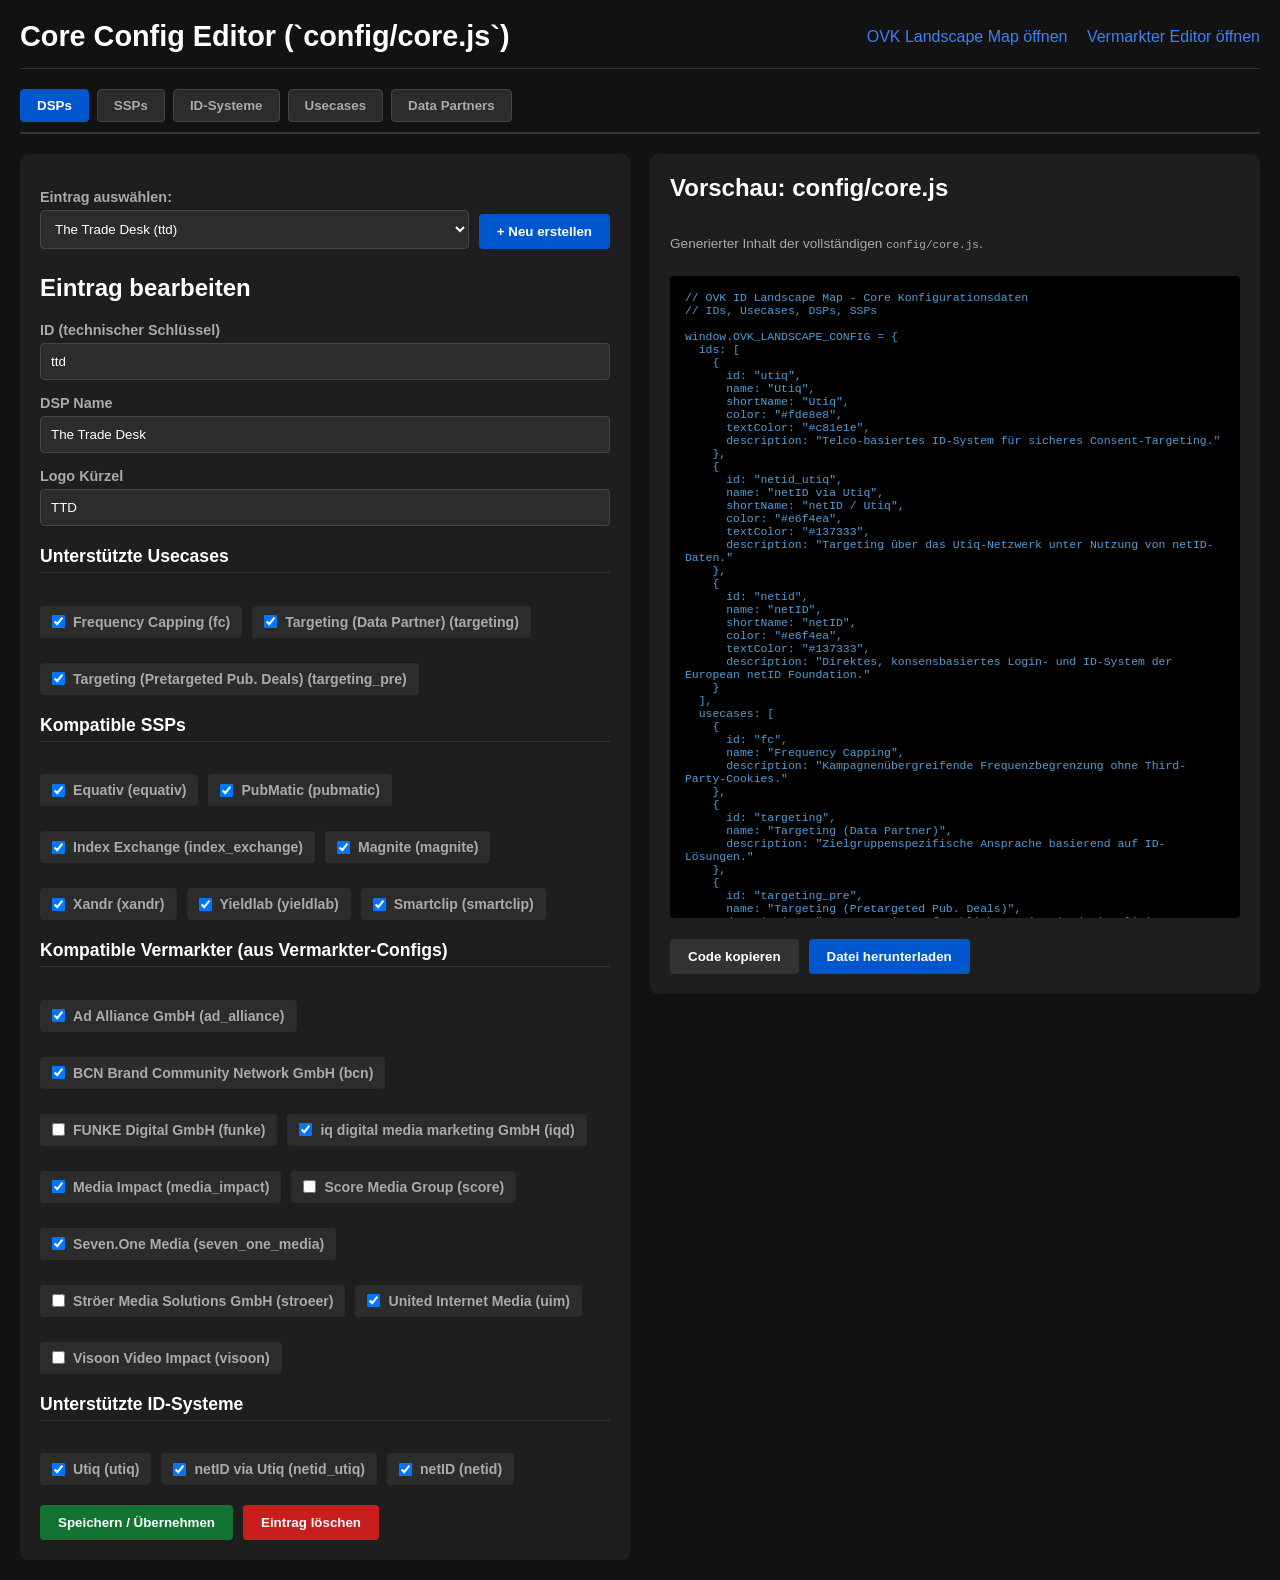
==== core_editor.html @ bb4e4691 "v2.0" ====
<!DOCTYPE html>
<html lang="de">
<head>
  <meta charset="UTF-8">
  <meta name="viewport" content="width=device-width, initial-scale=1.0">
  <title>Core Config Editor - OVK ID Landscape</title>
  <style>
    body {
      font-family: -apple-system, BlinkMacSystemFont, "Segoe UI", Roboto, sans-serif;
      margin: 0;
      padding: 20px;
      background: #121212;
      color: #e0e0e0;
    }
    .header {
      display: flex;
      justify-content: space-between;
      align-items: center;
      margin-bottom: 20px;
      border-bottom: 1px solid #333;
      padding-bottom: 15px;
    }
    h1 { color: #fff; margin: 0; font-size: 1.8rem; }
    .nav-links a {
      color: #3b82f6;
      text-decoration: none;
      margin-left: 15px;
      font-weight: 500;
    }
    .nav-links a:hover { text-decoration: underline; }
    
    .container {
      max-width: 1400px;
      margin: 0 auto;
      display: flex;
      gap: 20px;
    }
    .form-section, .code-section {
      flex: 1;
      background: #1e1e1e;
      padding: 20px;
      border-radius: 8px;
    }
    .code-section {
      position: sticky;
      top: 20px;
      height: calc(100vh - 100px);
      overflow-y: auto;
      display: flex;
      flex-direction: column;
    }
    h2, h3 { color: #fff; margin-top: 0; }
    h3 { margin-top: 20px; border-bottom: 1px solid #333; padding-bottom: 5px; font-size: 1.1rem; }
    
    .tabs {
      display: flex;
      gap: 8px;
      margin-bottom: 20px;
      border-bottom: 2px solid #333;
      padding-bottom: 10px;
    }
    .tab-btn {
      background: #2c2c2c;
      color: #aaa;
      border: 1px solid #444;
      padding: 8px 16px;
      border-radius: 4px;
      cursor: pointer;
      font-weight: 600;
    }
    .tab-btn.active {
      background: #0056cc;
      color: #fff;
      border-color: #0056cc;
    }
    
    label { display: block; margin-top: 15px; font-weight: bold; font-size: 0.9em; color: #aaa; }
    select, input[type="text"], input[type="color"], textarea {
      width: 100%;
      padding: 10px;
      margin-top: 5px;
      background: #2c2c2c;
      border: 1px solid #444;
      color: #fff;
      border-radius: 4px;
      box-sizing: border-box;
    }
    .color-picker-row {
      display: flex;
      gap: 10px;
      align-items: center;
      margin-top: 5px;
    }
    .color-picker-row input[type="color"] {
      width: 50px;
      height: 40px;
      padding: 2px;
      cursor: pointer;
    }
    .color-picker-row input[type="text"] {
      flex: 1;
    }
    
    .checkbox-group {
      display: flex;
      flex-wrap: wrap;
      gap: 10px;
      margin-top: 10px;
    }
    .checkbox-item {
      display: flex;
      align-items: center;
      gap: 8px;
      background: #2c2c2c;
      padding: 8px 12px;
      border-radius: 4px;
      cursor: pointer;
      font-size: 0.88em;
    }
    .checkbox-item:hover { background: #383838; }
    .checkbox-item input { margin: 0; cursor: pointer; }
    
    .btn-group {
      display: flex;
      gap: 10px;
      margin-top: 20px;
    }
    button {
      background: #137333;
      color: white;
      border: none;
      padding: 10px 18px;
      border-radius: 4px;
      cursor: pointer;
      font-weight: bold;
    }
    button:hover { background: #0f5c28; }
    .remove-btn { background: #c81e1e; }
    .remove-btn:hover { background: #a01818; }
    .add-btn { background: #0056cc; }
    .add-btn:hover { background: #004199; }
    .copy-btn { margin-top: 10px; background: #333; }
    .copy-btn:hover { background: #444; }
    
    pre {
      background: #000;
      padding: 15px;
      border-radius: 4px;
      overflow-x: auto;
      color: #569cd6;
      white-space: pre-wrap;
      font-size: 0.88em;
      flex: 1;
    }
    .badge-info {
      font-size: 0.8em;
      color: #888;
      margin-top: 4px;
    }
  </style>
</head>
<body>

<div class="header">
  <h1>Core Config Editor (`config/core.js`)</h1>
  <div class="nav-links">
    <a href="index.html" target="_blank">OVK Landscape Map öffnen</a>
    <a href="vermarkter_editor.html" target="_blank">Vermarkter Editor öffnen</a>
  </div>
</div>

<div class="tabs">
  <button class="tab-btn active" onclick="switchTab('dsps')">DSPs</button>
  <button class="tab-btn" onclick="switchTab('ssps')">SSPs</button>
  <button class="tab-btn" onclick="switchTab('ids')">ID-Systeme</button>
  <button class="tab-btn" onclick="switchTab('usecases')">Usecases</button>
  <button class="tab-btn" onclick="switchTab('dataPartners')">Data Partners</button>
</div>

<div class="container">
  <!-- Left Form Section -->
  <div class="form-section">
    <div style="display: flex; gap: 10px; align-items: flex-end;">
      <div style="flex: 1;">
        <label id="itemSelectLabel" for="itemSelect">Eintrag auswählen:</label>
        <select id="itemSelect" onchange="loadSelectedItem()"></select>
      </div>
      <button class="add-btn" onclick="createNewItem()">+ Neu erstellen</button>
    </div>

    <div id="editorForm" style="display:none; margin-top: 25px;">
      <h2 id="editorFormTitle">Eintrag bearbeiten</h2>
      
      <div id="dynamicFormFields"></div>

      <div class="btn-group">
        <button type="button" onclick="saveCurrentItem()">Speichern / Übernehmen</button>
        <button type="button" class="remove-btn" onclick="deleteCurrentItem()">Eintrag löschen</button>
      </div>
    </div>
  </div>

  <!-- Right Code Preview Section -->
  <div class="code-section">
    <h2 id="previewTitle">Vorschau: `config/core.js`</h2>
    <p id="previewSubtitle" style="font-size: 0.85em; color: #aaa;">Generierter Inhalt der vollständigen <code>config/core.js</code>.</p>
    
    <pre id="codePreview">// Wähle einen Eintrag aus oder ändere Daten</pre>
    <div style="display: flex; gap: 10px;">
      <button class="copy-btn" onclick="copyCode()">Code kopieren</button>
      <button class="copy-btn" style="background: #0056cc;" onclick="downloadCode()">Datei herunterladen</button>
    </div>
  </div>
</div>

<!-- Load all core and Vermarkter config files with dynamic cache-busting -->
<script>
    (async function() {
        let files = ['config/core.js', 'config/data_partners.js'];
        try {
            const dirRes = await fetch('config/vermarkter/');
            if (dirRes.ok) {
                const dirHtml = await dirRes.text();
                const matches = dirHtml.match(/href="([^"]+\.js)"/g);
                if (matches) {
                    const vermarkterFiles = matches.map(m => 'config/vermarkter/' + m.match(/"([^"]+)"/)[1]);
                    files = files.concat(vermarkterFiles);
                }
            } else {
                throw new Error("HTTP Status " + dirRes.status);
            }
        } catch(e) {
            console.warn("Verzeichnis /config/vermarkter/ konnte nicht ausgelesen werden. Verwende Fallback-Liste.", e);
            files = files.concat([
                'config/vermarkter/ad_alliance.js',
                'config/vermarkter/bcn.js',
                'config/vermarkter/funke.js',
                'config/vermarkter/iqd.js',
                'config/vermarkter/media_impact.js',
                'config/vermarkter/score.js',
                'config/vermarkter/seven_one_media.js',
                'config/vermarkter/stroeer.js',
                'config/vermarkter/uim.js',
                'config/vermarkter/visoon.js'
            ]);
        }
        
        for (const f of files) {
            try {
                const res = await fetch(f + '?t=' + Date.now());
                const code = await res.text();
                (new Function(code))();
            } catch(e) {
                console.error("Fehler beim Laden von " + f, e);
            }
        }
        
        if (typeof init === 'function') {
            init();
        }
    })();
</script>

<script>
  let activeTab = 'dsps';
  let coreConfig = null;
  let availableVermarkter = [];
  let currentItemId = null;

  function init() {
    CONFIG = window.OVK_LANDSCAPE_CONFIG;
    if (!window.OVK_LANDSCAPE_CONFIG) {
      alert("Fehler: OVK_LANDSCAPE_CONFIG konnte nicht geladen werden.");
      return;
    }
    // Deep clone core config to allow interactive editing
    coreConfig = JSON.parse(JSON.stringify(window.OVK_LANDSCAPE_CONFIG));
    
    // Deduplicate dataPartners if any duplicates exist
    if (Array.isArray(coreConfig.dataPartners)) {
      const seenDp = new Set();
      coreConfig.dataPartners = coreConfig.dataPartners.filter(dp => {
        if (!dp.id || seenDp.has(dp.id)) return false;
        seenDp.add(dp.id);
        return true;
      });
    } else {
      coreConfig.dataPartners = [];
    }

    // Extract available Vermarkter dynamically from loaded Vermarkter configs
    if (Array.isArray(window.OVK_LANDSCAPE_CONFIG.vermarkter)) {
      availableVermarkter = window.OVK_LANDSCAPE_CONFIG.vermarkter.map(v => ({
        id: v.id,
        name: v.name || v.id
      }));
    }

    switchTab('dsps');
  }

  function switchTab(tabName) {
    activeTab = tabName;
    document.querySelectorAll('.tab-btn').forEach(btn => btn.classList.remove('active'));
    const activeBtn = document.querySelector(`.tab-btn[onclick="switchTab('${tabName}')"]`);
    if (activeBtn) activeBtn.classList.add('active');

    populateSelect();
  }

  function populateSelect() {
    const select = document.getElementById('itemSelect');
    select.innerHTML = '';
    
    const items = coreConfig[activeTab] || [];
    
    if (items.length === 0) {
      const opt = document.createElement('option');
      opt.value = '';
      opt.textContent = '-- Keine Einträge vorhanden --';
      select.appendChild(opt);
      document.getElementById('editorForm').style.display = 'none';
    } else {
      items.forEach(item => {
        const opt = document.createElement('option');
        opt.value = item.id;
        opt.textContent = `${item.name || item.id} (${item.id})`;
        select.appendChild(opt);
      });
      select.value = items[0].id;
      loadSelectedItem();
    }
    generateCode();
  }

  function loadSelectedItem() {
    const select = document.getElementById('itemSelect');
    currentItemId = select.value;
    if (!currentItemId) {
      document.getElementById('editorForm').style.display = 'none';
      return;
    }

    const item = (coreConfig[activeTab] || []).find(i => i.id === currentItemId);
    if (!item) return;

    renderFormFields(item);
    document.getElementById('editorForm').style.display = 'block';
  }

  function renderFormFields(item) {
    const container = document.getElementById('dynamicFormFields');
    container.innerHTML = '';

    if (activeTab === 'dsps') {
      container.appendChild(createInputField('id', 'ID (technischer Schlüssel)', item.id, true));
      container.appendChild(createInputField('name', 'DSP Name', item.name));
      container.appendChild(createInputField('logo', 'Logo Kürzel', item.logo));

      container.appendChild(createCheckboxGroup('supportedUsecases', 'Unterstützte Usecases', coreConfig.usecases, item.supportedUsecases || []));
      container.appendChild(createCheckboxGroup('supportedSSPs', 'Kompatible SSPs', coreConfig.ssps, item.supportedSSPs || []));
      
      // Dynamic Vermarkter Options loaded from vermarkter configs
      container.appendChild(createCheckboxGroup('supportedVermarkter', 'Kompatible Vermarkter (aus Vermarkter-Configs)', availableVermarkter, item.supportedVermarkter || []));
      
      container.appendChild(createCheckboxGroup('supportedIds', 'Unterstützte ID-Systeme', coreConfig.ids, item.supportedIds || []));

    } else if (activeTab === 'ssps') {
      container.appendChild(createInputField('id', 'ID (technischer Schlüssel)', item.id, true));
      container.appendChild(createInputField('name', 'SSP Name', item.name));
      
      const catOptions = [
        { id: 'standard', name: 'Standard SSP (ID wird nur durchgereicht)' },
        { id: 'curation', name: 'Curation SSP (FC & Targeting möglich)' }
      ];
      container.appendChild(createSelectField('category', 'Kategorie', catOptions, item.category || 'standard'));

      container.appendChild(createCheckboxGroup('supportedUsecases', 'Unterstützte Usecases', coreConfig.usecases, item.supportedUsecases || []));
      
      // Dynamic Vermarkter Options loaded from vermarkter configs
      container.appendChild(createCheckboxGroup('supportedVermarkter', 'Angebundene Vermarkter (aus Vermarkter-Configs)', availableVermarkter, item.supportedVermarkter || []));
      
      container.appendChild(createCheckboxGroup('supportedIds', 'Unterstützte ID-Systeme', coreConfig.ids, item.supportedIds || []));

    } else if (activeTab === 'ids') {
      container.appendChild(createInputField('id', 'ID (technischer Schlüssel)', item.id, true));
      container.appendChild(createInputField('name', 'Vollständiger Name', item.name));
      container.appendChild(createInputField('shortName', 'Kurzname (Badge-Text)', item.shortName));
      
      // Color pickers with hex text input
      container.appendChild(createColorPickerField('color', 'Hintergrundfarbe (Color)', item.color || '#e0f2fe'));
      container.appendChild(createColorPickerField('textColor', 'Textfarbe (Text Color)', item.textColor || '#0056cc'));
      
      container.appendChild(createTextareaField('description', 'Beschreibung', item.description || ''));

    } else if (activeTab === 'usecases') {
      container.appendChild(createInputField('id', 'ID (technischer Schlüssel)', item.id, true));
      container.appendChild(createInputField('name', 'Usecase Name', item.name));
      container.appendChild(createTextareaField('description', 'Beschreibung', item.description || ''));

    } else if (activeTab === 'dataPartners') {
      container.appendChild(createInputField('id', 'ID (technischer Schlüssel)', item.id, true));
      container.appendChild(createInputField('name', 'Data Partner Name', item.name));
      container.appendChild(createTextareaField('description', 'Beschreibung', item.description || ''));

      container.appendChild(createCheckboxGroup('supportedIds', 'Unterstützte ID-Systeme', coreConfig.ids, item.supportedIds || []));
      container.appendChild(createCheckboxGroup('supportedDSPs', 'Unterstützte DSPs', coreConfig.dsps, item.supportedDSPs || []));
      container.appendChild(createCheckboxGroup('supportedSSPs', 'Unterstützte Curation SSPs', coreConfig.ssps.filter(s => s.category === 'curation'), item.supportedSSPs || []));
    }
  }

  // --- Helper DOM Creators ---

  function createInputField(fieldKey, labelText, value = '', disabled = false) {
    const div = document.createElement('div');
    const lbl = document.createElement('label');
    lbl.textContent = labelText;
    const input = document.createElement('input');
    input.type = 'text';
    input.dataset.field = fieldKey;
    input.value = value;
    input.disabled = disabled;
    input.oninput = () => { saveCurrentItemToMemory(); generateCode(); };
    div.appendChild(lbl);
    div.appendChild(input);
    return div;
  }

  function createSelectField(fieldKey, labelText, options = [], selectedVal = '') {
    const div = document.createElement('div');
    const lbl = document.createElement('label');
    lbl.textContent = labelText;
    const select = document.createElement('select');
    select.dataset.field = fieldKey;
    options.forEach(optItem => {
      const opt = document.createElement('option');
      opt.value = optItem.id;
      opt.textContent = optItem.name;
      if (optItem.id === selectedVal) opt.selected = true;
      select.appendChild(opt);
    });
    select.onchange = () => { saveCurrentItemToMemory(); generateCode(); };
    div.appendChild(lbl);
    div.appendChild(select);
    return div;
  }

  function createTextareaField(fieldKey, labelText, value = '') {
    const div = document.createElement('div');
    const lbl = document.createElement('label');
    lbl.textContent = labelText;
    const txt = document.createElement('textarea');
    txt.rows = 3;
    txt.dataset.field = fieldKey;
    txt.value = value;
    txt.oninput = () => { saveCurrentItemToMemory(); generateCode(); };
    div.appendChild(lbl);
    div.appendChild(txt);
    return div;
  }

  function createColorPickerField(fieldKey, labelText, hexValue = '#ffffff') {
    const div = document.createElement('div');
    const lbl = document.createElement('label');
    lbl.textContent = labelText;
    
    const row = document.createElement('div');
    row.className = 'color-picker-row';
    
    const colorInput = document.createElement('input');
    colorInput.type = 'color';
    colorInput.value = hexValue;
    
    const textInput = document.createElement('input');
    textInput.type = 'text';
    textInput.dataset.field = fieldKey;
    textInput.value = hexValue;
    
    colorInput.oninput = () => {
      textInput.value = colorInput.value;
      saveCurrentItemToMemory();
      generateCode();
    };
    textInput.oninput = () => {
      colorInput.value = textInput.value;
      saveCurrentItemToMemory();
      generateCode();
    };

    row.appendChild(colorInput);
    row.appendChild(textInput);
    div.appendChild(lbl);
    div.appendChild(row);
    return div;
  }

  function createCheckboxGroup(fieldKey, labelText, options = [], checkedList = []) {
    const div = document.createElement('div');
    const h3 = document.createElement('h3');
    h3.textContent = labelText;
    div.appendChild(h3);

    const group = document.createElement('div');
    group.className = 'checkbox-group';
    group.dataset.fieldGroup = fieldKey;

    options.forEach(opt => {
      const lbl = document.createElement('label');
      lbl.className = 'checkbox-item';
      const cb = document.createElement('input');
      cb.type = 'checkbox';
      cb.value = opt.id;
      cb.checked = checkedList.includes(opt.id);
      cb.onchange = () => { saveCurrentItemToMemory(); generateCode(); };
      lbl.appendChild(cb);
      lbl.appendChild(document.createTextNode(`${opt.name || opt.id} (${opt.id})`));
      group.appendChild(lbl);
    });

    div.appendChild(group);
    return div;
  }

  function saveCurrentItemToMemory() {
    if (!currentItemId) return;
    const item = (coreConfig[activeTab] || []).find(i => i.id === currentItemId);
    if (!item) return;

    // Single input & select & textarea fields
    document.querySelectorAll('#dynamicFormFields input[data-field], #dynamicFormFields select[data-field], #dynamicFormFields textarea[data-field]').forEach(el => {
      const field = el.dataset.field;
      item[field] = el.value;
    });

    // Checkbox groups
    document.querySelectorAll('#dynamicFormFields [data-field-group]').forEach(groupEl => {
      const field = groupEl.dataset.fieldGroup;
      const selectedValues = [];
      groupEl.querySelectorAll('input[type="checkbox"]:checked').forEach(cb => {
        selectedValues.push(cb.value);
      });
      item[field] = selectedValues;
    });
  }

  function createNewItem() {
    const newId = prompt("Bitte eindeutige ID (technischer Schlüssel, z. B. 'my_new_dsp') eingeben:");
    if (!newId) return;
    
    const cleanId = newId.trim().toLowerCase().replace(/\s+/g, '_');
    const existing = (coreConfig[activeTab] || []).find(i => i.id === cleanId);
    if (existing) {
      alert(`Fehler: Eine ID '${cleanId}' existiert in ${activeTab} bereits.`);
      return;
    }

    const newItem = { id: cleanId, name: newId };
    if (activeTab === 'dsps') {
      newItem.logo = cleanId.toUpperCase();
      newItem.supportedUsecases = [];
      newItem.supportedSSPs = [];
      newItem.supportedVermarkter = [];
      newItem.supportedIds = [];
    } else if (activeTab === 'ssps') {
      newItem.category = 'standard';
      newItem.supportedUsecases = [];
      newItem.supportedVermarkter = [];
      newItem.supportedIds = [];
    } else if (activeTab === 'ids') {
      newItem.shortName = newId;
      newItem.color = '#e0f2fe';
      newItem.textColor = '#0056cc';
      newItem.description = '';
    } else if (activeTab === 'usecases') {
      newItem.description = '';
    } else if (activeTab === 'dataPartners') {
      newItem.description = '';
      newItem.supportedIds = [];
      newItem.supportedDSPs = [];
      newItem.supportedSSPs = [];
    }

    coreConfig[activeTab].push(newItem);
    populateSelect();
    document.getElementById('itemSelect').value = cleanId;
    loadSelectedItem();
  }

  function deleteCurrentItem() {
    if (!currentItemId) return;
    if (!confirm(`Soll der Eintrag '${currentItemId}' wirklich gelöscht werden?`)) return;

    coreConfig[activeTab] = coreConfig[activeTab].filter(i => i.id !== currentItemId);
    populateSelect();
  }

  function saveCurrentItem() {
    saveCurrentItemToMemory();
    generateCode();
    alert("Änderungen wurden übernommen. Siehe Code-Vorschau rechts!");
  }

  function generateCode() {
    saveCurrentItemToMemory();

    const titleEl = document.getElementById('previewTitle');
    const subtitleEl = document.getElementById('previewSubtitle');

    if (activeTab === 'dataPartners') {
      if (titleEl) titleEl.textContent = 'Vorschau: config/data_partners.js';
      if (subtitleEl) subtitleEl.innerHTML = 'Generierter Inhalt von <code>config/data_partners.js</code>.';

      const dpObj = coreConfig.dataPartners || [];
      let jsCode = `// OVK ID Landscape Map - Data Partner Konfigurationsdaten\n\nif (!window.OVK_LANDSCAPE_CONFIG) {\n  window.OVK_LANDSCAPE_CONFIG = {};\n}\n\nwindow.OVK_LANDSCAPE_CONFIG.dataPartners = ${JSON.stringify(dpObj, null, 2).replace(/"([^"]+)":/g, '$1:')};\n\n// Für Node.js CommonJS-Umgebung (Validierung)\nif (typeof module !== 'undefined' && module.exports) {\n  module.exports = window.OVK_LANDSCAPE_CONFIG.dataPartners;\n}\n`;
      document.getElementById('codePreview').textContent = jsCode;

    } else {
      if (titleEl) titleEl.textContent = 'Vorschau: config/core.js';
      if (subtitleEl) subtitleEl.innerHTML = 'Generierter Inhalt der vollständigen <code>config/core.js</code>.';

      const outputObj = {
        ids: coreConfig.ids,
        usecases: coreConfig.usecases,
        dsps: coreConfig.dsps,
        ssps: coreConfig.ssps
      };

      let jsCode = `// OVK ID Landscape Map - Core Konfigurationsdaten\n// IDs, Usecases, DSPs, SSPs\n\nwindow.OVK_LANDSCAPE_CONFIG = ${JSON.stringify(outputObj, null, 2).replace(/"([^"]+)":/g, '$1:')};\n\n// Für Node.js CommonJS-Umgebung (Validierung)\nif (typeof module !== 'undefined' && module.exports) {\n  module.exports = window.OVK_LANDSCAPE_CONFIG;\n}\n`;
      document.getElementById('codePreview').textContent = jsCode;
    }
  }

  function copyCode() {
    const text = document.getElementById('codePreview').textContent;
    const filename = activeTab === 'dataPartners' ? 'data_partners.js' : 'core.js';
    navigator.clipboard.writeText(text).then(() => {
      alert(`${filename} Code in die Zwischenablage kopiert!`);
    });
  }

  function downloadCode() {
    const text = document.getElementById('codePreview').textContent;
    const filename = activeTab === 'dataPartners' ? 'data_partners.js' : 'core.js';
    const blob = new Blob([text], { type: "text/javascript" });
    const url = URL.createObjectURL(blob);
    const a = document.createElement('a');
    a.href = url;
    a.download = filename;
    document.body.appendChild(a);
    a.click();
    document.body.removeChild(a);
    URL.revokeObjectURL(url);
  }

  // window.onload = init; (aufgerufen durch Async-Loader)
</script>
</body>
</html>
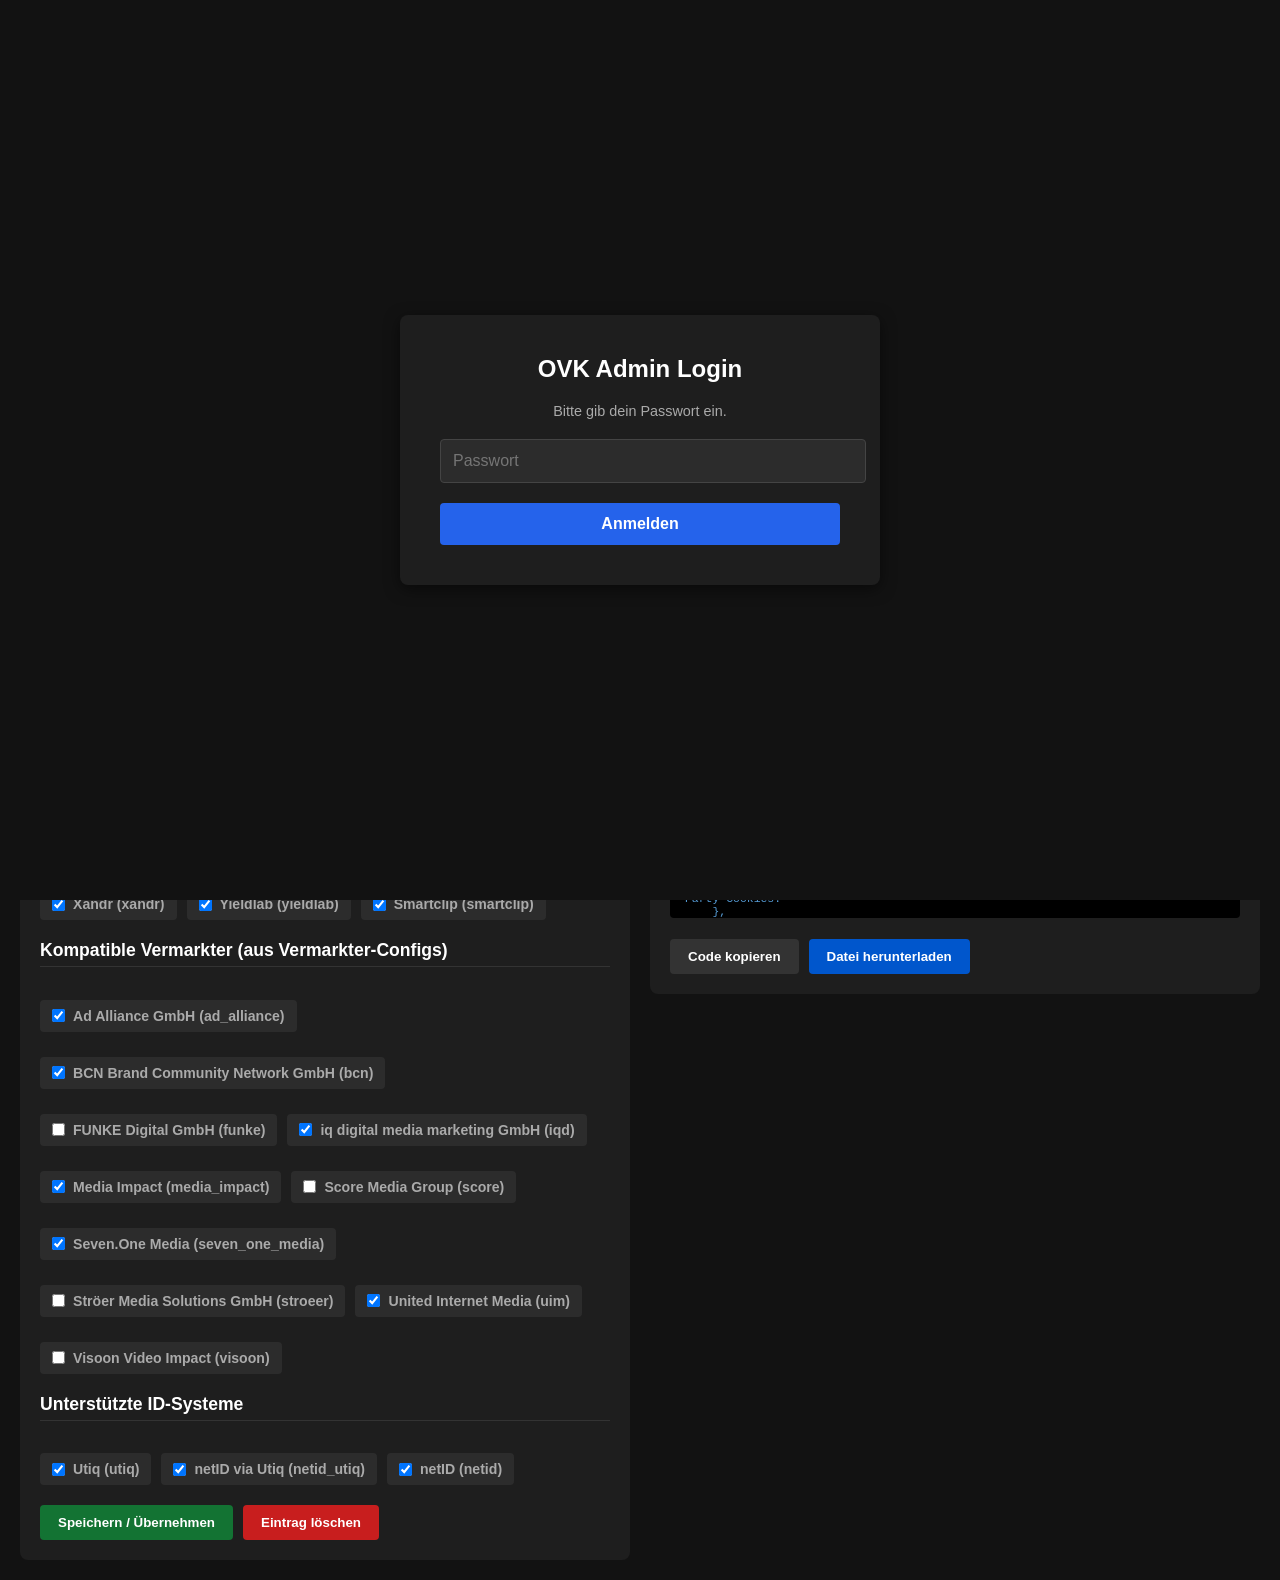
==== commit 37a109f2: "v2.2" ====
--- a/core_editor.html
+++ b/core_editor.html
@@ -1,658 +1,799 @@
-<!DOCTYPE html>
-<html lang="de">
-<head>
-  <meta charset="UTF-8">
-  <meta name="viewport" content="width=device-width, initial-scale=1.0">
-  <title>Core Config Editor - OVK ID Landscape</title>
-  <style>
-    body {
-      font-family: -apple-system, BlinkMacSystemFont, "Segoe UI", Roboto, sans-serif;
-      margin: 0;
-      padding: 20px;
-      background: #121212;
-      color: #e0e0e0;
-    }
-    .header {
-      display: flex;
-      justify-content: space-between;
-      align-items: center;
-      margin-bottom: 20px;
-      border-bottom: 1px solid #333;
-      padding-bottom: 15px;
-    }
-    h1 { color: #fff; margin: 0; font-size: 1.8rem; }
-    .nav-links a {
-      color: #3b82f6;
-      text-decoration: none;
-      margin-left: 15px;
-      font-weight: 500;
-    }
-    .nav-links a:hover { text-decoration: underline; }
-    
-    .container {
-      max-width: 1400px;
-      margin: 0 auto;
-      display: flex;
-      gap: 20px;
-    }
-    .form-section, .code-section {
-      flex: 1;
-      background: #1e1e1e;
-      padding: 20px;
-      border-radius: 8px;
-    }
-    .code-section {
-      position: sticky;
-      top: 20px;
-      height: calc(100vh - 100px);
-      overflow-y: auto;
-      display: flex;
-      flex-direction: column;
-    }
-    h2, h3 { color: #fff; margin-top: 0; }
-    h3 { margin-top: 20px; border-bottom: 1px solid #333; padding-bottom: 5px; font-size: 1.1rem; }
-    
-    .tabs {
-      display: flex;
-      gap: 8px;
-      margin-bottom: 20px;
-      border-bottom: 2px solid #333;
-      padding-bottom: 10px;
-    }
-    .tab-btn {
-      background: #2c2c2c;
-      color: #aaa;
-      border: 1px solid #444;
-      padding: 8px 16px;
-      border-radius: 4px;
-      cursor: pointer;
-      font-weight: 600;
-    }
-    .tab-btn.active {
-      background: #0056cc;
-      color: #fff;
-      border-color: #0056cc;
-    }
-    
-    label { display: block; margin-top: 15px; font-weight: bold; font-size: 0.9em; color: #aaa; }
-    select, input[type="text"], input[type="color"], textarea {
-      width: 100%;
-      padding: 10px;
-      margin-top: 5px;
-      background: #2c2c2c;
-      border: 1px solid #444;
-      color: #fff;
-      border-radius: 4px;
-      box-sizing: border-box;
-    }
-    .color-picker-row {
-      display: flex;
-      gap: 10px;
-      align-items: center;
-      margin-top: 5px;
-    }
-    .color-picker-row input[type="color"] {
-      width: 50px;
-      height: 40px;
-      padding: 2px;
-      cursor: pointer;
-    }
-    .color-picker-row input[type="text"] {
-      flex: 1;
-    }
-    
-    .checkbox-group {
-      display: flex;
-      flex-wrap: wrap;
-      gap: 10px;
-      margin-top: 10px;
-    }
-    .checkbox-item {
-      display: flex;
-      align-items: center;
-      gap: 8px;
-      background: #2c2c2c;
-      padding: 8px 12px;
-      border-radius: 4px;
-      cursor: pointer;
-      font-size: 0.88em;
-    }
-    .checkbox-item:hover { background: #383838; }
-    .checkbox-item input { margin: 0; cursor: pointer; }
-    
-    .btn-group {
-      display: flex;
-      gap: 10px;
-      margin-top: 20px;
-    }
-    button {
-      background: #137333;
-      color: white;
-      border: none;
-      padding: 10px 18px;
-      border-radius: 4px;
-      cursor: pointer;
-      font-weight: bold;
-    }
-    button:hover { background: #0f5c28; }
-    .remove-btn { background: #c81e1e; }
-    .remove-btn:hover { background: #a01818; }
-    .add-btn { background: #0056cc; }
-    .add-btn:hover { background: #004199; }
-    .copy-btn { margin-top: 10px; background: #333; }
-    .copy-btn:hover { background: #444; }
-    
-    pre {
-      background: #000;
-      padding: 15px;
-      border-radius: 4px;
-      overflow-x: auto;
-      color: #569cd6;
-      white-space: pre-wrap;
-      font-size: 0.88em;
-      flex: 1;
-    }
-    .badge-info {
-      font-size: 0.8em;
-      color: #888;
-      margin-top: 4px;
-    }
-  </style>
-</head>
-<body>
-
-<div class="header">
-  <h1>Core Config Editor (`config/core.js`)</h1>
-  <div class="nav-links">
-    <a href="index.html" target="_blank">OVK Landscape Map öffnen</a>
-    <a href="vermarkter_editor.html" target="_blank">Vermarkter Editor öffnen</a>
-  </div>
-</div>
-
-<div class="tabs">
-  <button class="tab-btn active" onclick="switchTab('dsps')">DSPs</button>
-  <button class="tab-btn" onclick="switchTab('ssps')">SSPs</button>
-  <button class="tab-btn" onclick="switchTab('ids')">ID-Systeme</button>
-  <button class="tab-btn" onclick="switchTab('usecases')">Usecases</button>
-  <button class="tab-btn" onclick="switchTab('dataPartners')">Data Partners</button>
-</div>
-
-<div class="container">
-  <!-- Left Form Section -->
-  <div class="form-section">
-    <div style="display: flex; gap: 10px; align-items: flex-end;">
-      <div style="flex: 1;">
-        <label id="itemSelectLabel" for="itemSelect">Eintrag auswählen:</label>
-        <select id="itemSelect" onchange="loadSelectedItem()"></select>
-      </div>
-      <button class="add-btn" onclick="createNewItem()">+ Neu erstellen</button>
-    </div>
-
-    <div id="editorForm" style="display:none; margin-top: 25px;">
-      <h2 id="editorFormTitle">Eintrag bearbeiten</h2>
-      
-      <div id="dynamicFormFields"></div>
-
-      <div class="btn-group">
-        <button type="button" onclick="saveCurrentItem()">Speichern / Übernehmen</button>
-        <button type="button" class="remove-btn" onclick="deleteCurrentItem()">Eintrag löschen</button>
-      </div>
-    </div>
-  </div>
-
-  <!-- Right Code Preview Section -->
-  <div class="code-section">
-    <h2 id="previewTitle">Vorschau: `config/core.js`</h2>
-    <p id="previewSubtitle" style="font-size: 0.85em; color: #aaa;">Generierter Inhalt der vollständigen <code>config/core.js</code>.</p>
-    
-    <pre id="codePreview">// Wähle einen Eintrag aus oder ändere Daten</pre>
-    <div style="display: flex; gap: 10px;">
-      <button class="copy-btn" onclick="copyCode()">Code kopieren</button>
-      <button class="copy-btn" style="background: #0056cc;" onclick="downloadCode()">Datei herunterladen</button>
-    </div>
-  </div>
-</div>
-
-<!-- Load all core and Vermarkter config files with dynamic cache-busting -->
-<script>
-    (async function() {
-        let files = ['config/core.js', 'config/data_partners.js'];
-        try {
-            const dirRes = await fetch('config/vermarkter/');
-            if (dirRes.ok) {
-                const dirHtml = await dirRes.text();
-                const matches = dirHtml.match(/href="([^"]+\.js)"/g);
-                if (matches) {
-                    const vermarkterFiles = matches.map(m => 'config/vermarkter/' + m.match(/"([^"]+)"/)[1]);
-                    files = files.concat(vermarkterFiles);
-                }
-            } else {
-                throw new Error("HTTP Status " + dirRes.status);
-            }
-        } catch(e) {
-            console.warn("Verzeichnis /config/vermarkter/ konnte nicht ausgelesen werden. Verwende Fallback-Liste.", e);
-            files = files.concat([
-                'config/vermarkter/ad_alliance.js',
-                'config/vermarkter/bcn.js',
-                'config/vermarkter/funke.js',
-                'config/vermarkter/iqd.js',
-                'config/vermarkter/media_impact.js',
-                'config/vermarkter/score.js',
-                'config/vermarkter/seven_one_media.js',
-                'config/vermarkter/stroeer.js',
-                'config/vermarkter/uim.js',
-                'config/vermarkter/visoon.js'
-            ]);
-        }
-        
-        for (const f of files) {
-            try {
-                const res = await fetch(f + '?t=' + Date.now());
-                const code = await res.text();
-                (new Function(code))();
-            } catch(e) {
-                console.error("Fehler beim Laden von " + f, e);
-            }
-        }
-        
-        if (typeof init === 'function') {
-            init();
-        }
-    })();
-</script>
-
-<script>
-  let activeTab = 'dsps';
-  let coreConfig = null;
-  let availableVermarkter = [];
-  let currentItemId = null;
-
-  function init() {
-    CONFIG = window.OVK_LANDSCAPE_CONFIG;
-    if (!window.OVK_LANDSCAPE_CONFIG) {
-      alert("Fehler: OVK_LANDSCAPE_CONFIG konnte nicht geladen werden.");
-      return;
-    }
-    // Deep clone core config to allow interactive editing
-    coreConfig = JSON.parse(JSON.stringify(window.OVK_LANDSCAPE_CONFIG));
-    
-    // Deduplicate dataPartners if any duplicates exist
-    if (Array.isArray(coreConfig.dataPartners)) {
-      const seenDp = new Set();
-      coreConfig.dataPartners = coreConfig.dataPartners.filter(dp => {
-        if (!dp.id || seenDp.has(dp.id)) return false;
-        seenDp.add(dp.id);
-        return true;
-      });
-    } else {
-      coreConfig.dataPartners = [];
-    }
-
-    // Extract available Vermarkter dynamically from loaded Vermarkter configs
-    if (Array.isArray(window.OVK_LANDSCAPE_CONFIG.vermarkter)) {
-      availableVermarkter = window.OVK_LANDSCAPE_CONFIG.vermarkter.map(v => ({
-        id: v.id,
-        name: v.name || v.id
-      }));
-    }
-
-    switchTab('dsps');
-  }
-
-  function switchTab(tabName) {
-    activeTab = tabName;
-    document.querySelectorAll('.tab-btn').forEach(btn => btn.classList.remove('active'));
-    const activeBtn = document.querySelector(`.tab-btn[onclick="switchTab('${tabName}')"]`);
-    if (activeBtn) activeBtn.classList.add('active');
-
-    populateSelect();
-  }
-
-  function populateSelect() {
-    const select = document.getElementById('itemSelect');
-    select.innerHTML = '';
-    
-    const items = coreConfig[activeTab] || [];
-    
-    if (items.length === 0) {
-      const opt = document.createElement('option');
-      opt.value = '';
-      opt.textContent = '-- Keine Einträge vorhanden --';
-      select.appendChild(opt);
-      document.getElementById('editorForm').style.display = 'none';
-    } else {
-      items.forEach(item => {
-        const opt = document.createElement('option');
-        opt.value = item.id;
-        opt.textContent = `${item.name || item.id} (${item.id})`;
-        select.appendChild(opt);
-      });
-      select.value = items[0].id;
-      loadSelectedItem();
-    }
-    generateCode();
-  }
-
-  function loadSelectedItem() {
-    const select = document.getElementById('itemSelect');
-    currentItemId = select.value;
-    if (!currentItemId) {
-      document.getElementById('editorForm').style.display = 'none';
-      return;
-    }
-
-    const item = (coreConfig[activeTab] || []).find(i => i.id === currentItemId);
-    if (!item) return;
-
-    renderFormFields(item);
-    document.getElementById('editorForm').style.display = 'block';
-  }
-
-  function renderFormFields(item) {
-    const container = document.getElementById('dynamicFormFields');
-    container.innerHTML = '';
-
-    if (activeTab === 'dsps') {
-      container.appendChild(createInputField('id', 'ID (technischer Schlüssel)', item.id, true));
-      container.appendChild(createInputField('name', 'DSP Name', item.name));
-      container.appendChild(createInputField('logo', 'Logo Kürzel', item.logo));
-
-      container.appendChild(createCheckboxGroup('supportedUsecases', 'Unterstützte Usecases', coreConfig.usecases, item.supportedUsecases || []));
-      container.appendChild(createCheckboxGroup('supportedSSPs', 'Kompatible SSPs', coreConfig.ssps, item.supportedSSPs || []));
-      
-      // Dynamic Vermarkter Options loaded from vermarkter configs
-      container.appendChild(createCheckboxGroup('supportedVermarkter', 'Kompatible Vermarkter (aus Vermarkter-Configs)', availableVermarkter, item.supportedVermarkter || []));
-      
-      container.appendChild(createCheckboxGroup('supportedIds', 'Unterstützte ID-Systeme', coreConfig.ids, item.supportedIds || []));
-
-    } else if (activeTab === 'ssps') {
-      container.appendChild(createInputField('id', 'ID (technischer Schlüssel)', item.id, true));
-      container.appendChild(createInputField('name', 'SSP Name', item.name));
-      
-      const catOptions = [
-        { id: 'standard', name: 'Standard SSP (ID wird nur durchgereicht)' },
-        { id: 'curation', name: 'Curation SSP (FC & Targeting möglich)' }
-      ];
-      container.appendChild(createSelectField('category', 'Kategorie', catOptions, item.category || 'standard'));
-
-      container.appendChild(createCheckboxGroup('supportedUsecases', 'Unterstützte Usecases', coreConfig.usecases, item.supportedUsecases || []));
-      
-      // Dynamic Vermarkter Options loaded from vermarkter configs
-      container.appendChild(createCheckboxGroup('supportedVermarkter', 'Angebundene Vermarkter (aus Vermarkter-Configs)', availableVermarkter, item.supportedVermarkter || []));
-      
-      container.appendChild(createCheckboxGroup('supportedIds', 'Unterstützte ID-Systeme', coreConfig.ids, item.supportedIds || []));
-
-    } else if (activeTab === 'ids') {
-      container.appendChild(createInputField('id', 'ID (technischer Schlüssel)', item.id, true));
-      container.appendChild(createInputField('name', 'Vollständiger Name', item.name));
-      container.appendChild(createInputField('shortName', 'Kurzname (Badge-Text)', item.shortName));
-      
-      // Color pickers with hex text input
-      container.appendChild(createColorPickerField('color', 'Hintergrundfarbe (Color)', item.color || '#e0f2fe'));
-      container.appendChild(createColorPickerField('textColor', 'Textfarbe (Text Color)', item.textColor || '#0056cc'));
-      
-      container.appendChild(createTextareaField('description', 'Beschreibung', item.description || ''));
-
-    } else if (activeTab === 'usecases') {
-      container.appendChild(createInputField('id', 'ID (technischer Schlüssel)', item.id, true));
-      container.appendChild(createInputField('name', 'Usecase Name', item.name));
-      container.appendChild(createTextareaField('description', 'Beschreibung', item.description || ''));
-
-    } else if (activeTab === 'dataPartners') {
-      container.appendChild(createInputField('id', 'ID (technischer Schlüssel)', item.id, true));
-      container.appendChild(createInputField('name', 'Data Partner Name', item.name));
-      container.appendChild(createTextareaField('description', 'Beschreibung', item.description || ''));
-
-      container.appendChild(createCheckboxGroup('supportedIds', 'Unterstützte ID-Systeme', coreConfig.ids, item.supportedIds || []));
-      container.appendChild(createCheckboxGroup('supportedDSPs', 'Unterstützte DSPs', coreConfig.dsps, item.supportedDSPs || []));
-      container.appendChild(createCheckboxGroup('supportedSSPs', 'Unterstützte Curation SSPs', coreConfig.ssps.filter(s => s.category === 'curation'), item.supportedSSPs || []));
-    }
-  }
-
-  // --- Helper DOM Creators ---
-
-  function createInputField(fieldKey, labelText, value = '', disabled = false) {
-    const div = document.createElement('div');
-    const lbl = document.createElement('label');
-    lbl.textContent = labelText;
-    const input = document.createElement('input');
-    input.type = 'text';
-    input.dataset.field = fieldKey;
-    input.value = value;
-    input.disabled = disabled;
-    input.oninput = () => { saveCurrentItemToMemory(); generateCode(); };
-    div.appendChild(lbl);
-    div.appendChild(input);
-    return div;
-  }
-
-  function createSelectField(fieldKey, labelText, options = [], selectedVal = '') {
-    const div = document.createElement('div');
-    const lbl = document.createElement('label');
-    lbl.textContent = labelText;
-    const select = document.createElement('select');
-    select.dataset.field = fieldKey;
-    options.forEach(optItem => {
-      const opt = document.createElement('option');
-      opt.value = optItem.id;
-      opt.textContent = optItem.name;
-      if (optItem.id === selectedVal) opt.selected = true;
-      select.appendChild(opt);
-    });
-    select.onchange = () => { saveCurrentItemToMemory(); generateCode(); };
-    div.appendChild(lbl);
-    div.appendChild(select);
-    return div;
-  }
-
-  function createTextareaField(fieldKey, labelText, value = '') {
-    const div = document.createElement('div');
-    const lbl = document.createElement('label');
-    lbl.textContent = labelText;
-    const txt = document.createElement('textarea');
-    txt.rows = 3;
-    txt.dataset.field = fieldKey;
-    txt.value = value;
-    txt.oninput = () => { saveCurrentItemToMemory(); generateCode(); };
-    div.appendChild(lbl);
-    div.appendChild(txt);
-    return div;
-  }
-
-  function createColorPickerField(fieldKey, labelText, hexValue = '#ffffff') {
-    const div = document.createElement('div');
-    const lbl = document.createElement('label');
-    lbl.textContent = labelText;
-    
-    const row = document.createElement('div');
-    row.className = 'color-picker-row';
-    
-    const colorInput = document.createElement('input');
-    colorInput.type = 'color';
-    colorInput.value = hexValue;
-    
-    const textInput = document.createElement('input');
-    textInput.type = 'text';
-    textInput.dataset.field = fieldKey;
-    textInput.value = hexValue;
-    
-    colorInput.oninput = () => {
-      textInput.value = colorInput.value;
-      saveCurrentItemToMemory();
-      generateCode();
-    };
-    textInput.oninput = () => {
-      colorInput.value = textInput.value;
-      saveCurrentItemToMemory();
-      generateCode();
-    };
-
-    row.appendChild(colorInput);
-    row.appendChild(textInput);
-    div.appendChild(lbl);
-    div.appendChild(row);
-    return div;
-  }
-
-  function createCheckboxGroup(fieldKey, labelText, options = [], checkedList = []) {
-    const div = document.createElement('div');
-    const h3 = document.createElement('h3');
-    h3.textContent = labelText;
-    div.appendChild(h3);
-
-    const group = document.createElement('div');
-    group.className = 'checkbox-group';
-    group.dataset.fieldGroup = fieldKey;
-
-    options.forEach(opt => {
-      const lbl = document.createElement('label');
-      lbl.className = 'checkbox-item';
-      const cb = document.createElement('input');
-      cb.type = 'checkbox';
-      cb.value = opt.id;
-      cb.checked = checkedList.includes(opt.id);
-      cb.onchange = () => { saveCurrentItemToMemory(); generateCode(); };
-      lbl.appendChild(cb);
-      lbl.appendChild(document.createTextNode(`${opt.name || opt.id} (${opt.id})`));
-      group.appendChild(lbl);
-    });
-
-    div.appendChild(group);
-    return div;
-  }
-
-  function saveCurrentItemToMemory() {
-    if (!currentItemId) return;
-    const item = (coreConfig[activeTab] || []).find(i => i.id === currentItemId);
-    if (!item) return;
-
-    // Single input & select & textarea fields
-    document.querySelectorAll('#dynamicFormFields input[data-field], #dynamicFormFields select[data-field], #dynamicFormFields textarea[data-field]').forEach(el => {
-      const field = el.dataset.field;
-      item[field] = el.value;
-    });
-
-    // Checkbox groups
-    document.querySelectorAll('#dynamicFormFields [data-field-group]').forEach(groupEl => {
-      const field = groupEl.dataset.fieldGroup;
-      const selectedValues = [];
-      groupEl.querySelectorAll('input[type="checkbox"]:checked').forEach(cb => {
-        selectedValues.push(cb.value);
-      });
-      item[field] = selectedValues;
-    });
-  }
-
-  function createNewItem() {
-    const newId = prompt("Bitte eindeutige ID (technischer Schlüssel, z. B. 'my_new_dsp') eingeben:");
-    if (!newId) return;
-    
-    const cleanId = newId.trim().toLowerCase().replace(/\s+/g, '_');
-    const existing = (coreConfig[activeTab] || []).find(i => i.id === cleanId);
-    if (existing) {
-      alert(`Fehler: Eine ID '${cleanId}' existiert in ${activeTab} bereits.`);
-      return;
-    }
-
-    const newItem = { id: cleanId, name: newId };
-    if (activeTab === 'dsps') {
-      newItem.logo = cleanId.toUpperCase();
-      newItem.supportedUsecases = [];
-      newItem.supportedSSPs = [];
-      newItem.supportedVermarkter = [];
-      newItem.supportedIds = [];
-    } else if (activeTab === 'ssps') {
-      newItem.category = 'standard';
-      newItem.supportedUsecases = [];
-      newItem.supportedVermarkter = [];
-      newItem.supportedIds = [];
-    } else if (activeTab === 'ids') {
-      newItem.shortName = newId;
-      newItem.color = '#e0f2fe';
-      newItem.textColor = '#0056cc';
-      newItem.description = '';
-    } else if (activeTab === 'usecases') {
-      newItem.description = '';
-    } else if (activeTab === 'dataPartners') {
-      newItem.description = '';
-      newItem.supportedIds = [];
-      newItem.supportedDSPs = [];
-      newItem.supportedSSPs = [];
-    }
-
-    coreConfig[activeTab].push(newItem);
-    populateSelect();
-    document.getElementById('itemSelect').value = cleanId;
-    loadSelectedItem();
-  }
-
-  function deleteCurrentItem() {
-    if (!currentItemId) return;
-    if (!confirm(`Soll der Eintrag '${currentItemId}' wirklich gelöscht werden?`)) return;
-
-    coreConfig[activeTab] = coreConfig[activeTab].filter(i => i.id !== currentItemId);
-    populateSelect();
-  }
-
-  function saveCurrentItem() {
-    saveCurrentItemToMemory();
-    generateCode();
-    alert("Änderungen wurden übernommen. Siehe Code-Vorschau rechts!");
-  }
-
-  function generateCode() {
-    saveCurrentItemToMemory();
-
-    const titleEl = document.getElementById('previewTitle');
-    const subtitleEl = document.getElementById('previewSubtitle');
-
-    if (activeTab === 'dataPartners') {
-      if (titleEl) titleEl.textContent = 'Vorschau: config/data_partners.js';
-      if (subtitleEl) subtitleEl.innerHTML = 'Generierter Inhalt von <code>config/data_partners.js</code>.';
-
-      const dpObj = coreConfig.dataPartners || [];
-      let jsCode = `// OVK ID Landscape Map - Data Partner Konfigurationsdaten\n\nif (!window.OVK_LANDSCAPE_CONFIG) {\n  window.OVK_LANDSCAPE_CONFIG = {};\n}\n\nwindow.OVK_LANDSCAPE_CONFIG.dataPartners = ${JSON.stringify(dpObj, null, 2).replace(/"([^"]+)":/g, '$1:')};\n\n// Für Node.js CommonJS-Umgebung (Validierung)\nif (typeof module !== 'undefined' && module.exports) {\n  module.exports = window.OVK_LANDSCAPE_CONFIG.dataPartners;\n}\n`;
-      document.getElementById('codePreview').textContent = jsCode;
-
-    } else {
-      if (titleEl) titleEl.textContent = 'Vorschau: config/core.js';
-      if (subtitleEl) subtitleEl.innerHTML = 'Generierter Inhalt der vollständigen <code>config/core.js</code>.';
-
-      const outputObj = {
-        ids: coreConfig.ids,
-        usecases: coreConfig.usecases,
-        dsps: coreConfig.dsps,
-        ssps: coreConfig.ssps
-      };
-
-      let jsCode = `// OVK ID Landscape Map - Core Konfigurationsdaten\n// IDs, Usecases, DSPs, SSPs\n\nwindow.OVK_LANDSCAPE_CONFIG = ${JSON.stringify(outputObj, null, 2).replace(/"([^"]+)":/g, '$1:')};\n\n// Für Node.js CommonJS-Umgebung (Validierung)\nif (typeof module !== 'undefined' && module.exports) {\n  module.exports = window.OVK_LANDSCAPE_CONFIG;\n}\n`;
-      document.getElementById('codePreview').textContent = jsCode;
-    }
-  }
-
-  function copyCode() {
-    const text = document.getElementById('codePreview').textContent;
-    const filename = activeTab === 'dataPartners' ? 'data_partners.js' : 'core.js';
-    navigator.clipboard.writeText(text).then(() => {
-      alert(`${filename} Code in die Zwischenablage kopiert!`);
-    });
-  }
-
-  function downloadCode() {
-    const text = document.getElementById('codePreview').textContent;
-    const filename = activeTab === 'dataPartners' ? 'data_partners.js' : 'core.js';
-    const blob = new Blob([text], { type: "text/javascript" });
-    const url = URL.createObjectURL(blob);
-    const a = document.createElement('a');
-    a.href = url;
-    a.download = filename;
-    document.body.appendChild(a);
-    a.click();
-    document.body.removeChild(a);
-    URL.revokeObjectURL(url);
-  }
-
-  // window.onload = init; (aufgerufen durch Async-Loader)
-</script>
-</body>
-</html>
+<!DOCTYPE html>
+<html lang="de">
+<head>
+  <meta charset="UTF-8">
+  <meta name="viewport" content="width=device-width, initial-scale=1.0">
+  <title>Core Config Editor - OVK ID Landscape</title>
+  <style>
+    body {
+      font-family: -apple-system, BlinkMacSystemFont, "Segoe UI", Roboto, sans-serif;
+      margin: 0;
+      padding: 20px;
+      background: #121212;
+      color: #e0e0e0;
+    }
+    .header {
+      display: flex;
+      justify-content: space-between;
+      align-items: center;
+      margin-bottom: 20px;
+      border-bottom: 1px solid #333;
+      padding-bottom: 15px;
+    }
+    h1 { color: #fff; margin: 0; font-size: 1.8rem; }
+    .nav-links a {
+      color: #3b82f6;
+      text-decoration: none;
+      margin-left: 15px;
+      font-weight: 500;
+    }
+    .nav-links a:hover { text-decoration: underline; }
+    
+    .container {
+      max-width: 1400px;
+      margin: 0 auto;
+      display: flex;
+      gap: 20px;
+    }
+    .form-section, .code-section {
+      flex: 1;
+      background: #1e1e1e;
+      padding: 20px;
+      border-radius: 8px;
+    }
+    .code-section {
+      position: sticky;
+      top: 20px;
+      height: calc(100vh - 100px);
+      overflow-y: auto;
+      display: flex;
+      flex-direction: column;
+    }
+    h2, h3 { color: #fff; margin-top: 0; }
+    h3 { margin-top: 20px; border-bottom: 1px solid #333; padding-bottom: 5px; font-size: 1.1rem; }
+    
+    .tabs {
+      display: flex;
+      gap: 8px;
+      margin-bottom: 20px;
+      border-bottom: 2px solid #333;
+      padding-bottom: 10px;
+    }
+    .tab-btn {
+      background: #2c2c2c;
+      color: #aaa;
+      border: 1px solid #444;
+      padding: 8px 16px;
+      border-radius: 4px;
+      cursor: pointer;
+      font-weight: 600;
+    }
+    .tab-btn.active {
+      background: #0056cc;
+      color: #fff;
+      border-color: #0056cc;
+    }
+    
+    label { display: block; margin-top: 15px; font-weight: bold; font-size: 0.9em; color: #aaa; }
+    select, input[type="text"], input[type="color"], textarea {
+      width: 100%;
+      padding: 10px;
+      margin-top: 5px;
+      background: #2c2c2c;
+      border: 1px solid #444;
+      color: #fff;
+      border-radius: 4px;
+      box-sizing: border-box;
+    }
+    .color-picker-row {
+      display: flex;
+      gap: 10px;
+      align-items: center;
+      margin-top: 5px;
+    }
+    .color-picker-row input[type="color"] {
+      width: 50px;
+      height: 40px;
+      padding: 2px;
+      cursor: pointer;
+    }
+    .color-picker-row input[type="text"] {
+      flex: 1;
+    }
+    
+    .checkbox-group {
+      display: flex;
+      flex-wrap: wrap;
+      gap: 10px;
+      margin-top: 10px;
+    }
+    .checkbox-item {
+      display: flex;
+      align-items: center;
+      gap: 8px;
+      background: #2c2c2c;
+      padding: 8px 12px;
+      border-radius: 4px;
+      cursor: pointer;
+      font-size: 0.88em;
+    }
+    .checkbox-item:hover { background: #383838; }
+    .checkbox-item input { margin: 0; cursor: pointer; }
+    
+    .btn-group {
+      display: flex;
+      gap: 10px;
+      margin-top: 20px;
+    }
+    button {
+      background: #137333;
+      color: white;
+      border: none;
+      padding: 10px 18px;
+      border-radius: 4px;
+      cursor: pointer;
+      font-weight: bold;
+    }
+    button:hover { background: #0f5c28; }
+    .remove-btn { background: #c81e1e; }
+    .remove-btn:hover { background: #a01818; }
+    .add-btn { background: #0056cc; }
+    .add-btn:hover { background: #004199; }
+    .copy-btn { margin-top: 10px; background: #333; }
+    .copy-btn:hover { background: #444; }
+    
+    pre {
+      background: #000;
+      padding: 15px;
+      border-radius: 4px;
+      overflow-x: auto;
+      color: #569cd6;
+      white-space: pre-wrap;
+      font-size: 0.88em;
+      flex: 1;
+    }
+    .badge-info {
+      font-size: 0.8em;
+      color: #888;
+      margin-top: 4px;
+    }
+  </style>
+</head>
+<body>
+
+<div id="loginOverlay" style="position: fixed; top:0; left:0; width:100%; height:100%; background: #121212; z-index: 9999; display: flex; align-items: center; justify-content: center; flex-direction: column;">
+    <div style="background: #1e1e1e; padding: 40px; border-radius: 8px; width: 100%; max-width: 400px; box-shadow: 0 4px 15px rgba(0,0,0,0.5); text-align: center;">
+        <h2 id="loginTitle" style="margin-top:0;">OVK Admin Login</h2>
+        <p style="color:#aaa; font-size:0.9em; margin-bottom: 20px;" id="loginSubtitle">Bitte gib dein Passwort ein.</p>
+        
+        <input type="password" id="loginPassword" placeholder="Passwort" style="width:100%; margin-bottom: 20px; padding: 12px; background: #2c2c2c; border: 1px solid #444; color:#fff; border-radius:4px; font-size:16px;" onkeydown="if(event.key==='Enter') performLogin()">
+        
+        <button onclick="performLogin()" id="loginBtn" style="width:100%; background: #2563eb; color:white; padding:12px; font-size:16px; border:none; border-radius:4px; cursor:pointer;">Anmelden</button>
+        <div id="loginError" style="color:#c81e1e; margin-top:15px; font-weight:bold; display:none;">Falsches Passwort</div>
+    </div>
+</div>
+
+<div class="header">
+  <h1>Core Config Editor (`config/core.js`)</h1>
+  <div class="nav-links">
+    <a href="index.html" target="_blank">OVK Landscape Map öffnen</a>
+    <a href="vermarkter_editor.html" target="_blank">Vermarkter Editor öffnen</a>
+  </div>
+</div>
+
+<div class="tabs">
+  <button class="tab-btn active" onclick="switchTab('dsps')">DSPs</button>
+  <button class="tab-btn" onclick="switchTab('ssps')">SSPs</button>
+  <button class="tab-btn" onclick="switchTab('ids')">ID-Systeme</button>
+  <button class="tab-btn" onclick="switchTab('usecases')">Usecases</button>
+  <button class="tab-btn" onclick="switchTab('dataPartners')">Data Partners</button>
+</div>
+
+<div class="container">
+  <!-- Left Form Section -->
+  <div class="form-section">
+    <div style="display: flex; gap: 10px; align-items: flex-end;">
+      <div style="flex: 1;">
+        <label id="itemSelectLabel" for="itemSelect">Eintrag auswählen:</label>
+        <select id="itemSelect" onchange="loadSelectedItem()"></select>
+      </div>
+      <button class="add-btn" onclick="createNewItem()">+ Neu erstellen</button>
+    </div>
+
+    <div id="editorForm" style="display:none; margin-top: 25px;">
+      <h2 id="editorFormTitle">Eintrag bearbeiten</h2>
+      
+      <div id="dynamicFormFields"></div>
+
+      <div class="btn-group">
+        <button type="button" onclick="saveCurrentItem()">Speichern / Übernehmen</button>
+        <button type="button" class="remove-btn" onclick="deleteCurrentItem()">Eintrag löschen</button>
+      </div>
+    </div>
+  </div>
+
+  <!-- Right Code Preview Section -->
+  <div class="code-section">
+    <h2 id="previewTitle">Vorschau: `config/core.js`</h2>
+    <p id="previewSubtitle" style="font-size: 0.85em; color: #aaa;">Generierter Inhalt der vollständigen <code>config/core.js</code>.</p>
+    
+    <div style="background: #222; padding: 15px; border-radius: 6px; margin-bottom: 15px; border: 1px solid #444;">
+        <p style="margin-top: 0; margin-bottom: 15px; font-size: 0.9em;">Änderungen live im Repository speichern.</p>
+        <button id="publishBtn" onclick="publishConfig()" style="width: 100%; background: #2563eb; padding: 12px; font-size: 1em;">Änderungen speichern & veröffentlichen</button>
+        <div id="publishStatus" style="margin-top: 10px; font-size: 0.9em; font-weight: bold; display: none;"></div>
+    </div>
+
+    <pre id="codePreview">// Wähle einen Eintrag aus oder ändere Daten</pre>
+    <div style="display: flex; gap: 10px;">
+      <button class="copy-btn" onclick="copyCode()">Code kopieren</button>
+      <button class="copy-btn" style="background: #0056cc;" onclick="downloadCode()">Datei herunterladen</button>
+    </div>
+  </div>
+</div>
+
+<!-- Load all core and Vermarkter config files with dynamic cache-busting -->
+<script>
+    (async function() {
+        let files = ['config/core.js', 'config/data_partners.js'];
+        try {
+            const dirRes = await fetch('config/vermarkter/');
+            if (dirRes.ok) {
+                const dirHtml = await dirRes.text();
+                const matches = dirHtml.match(/href="([^"]+\.js)"/g);
+                if (matches) {
+                    const vermarkterFiles = matches.map(m => 'config/vermarkter/' + m.match(/"([^"]+)"/)[1]);
+                    files = files.concat(vermarkterFiles);
+                }
+            } else {
+                throw new Error("HTTP Status " + dirRes.status);
+            }
+        } catch(e) {
+            console.warn("Verzeichnis /config/vermarkter/ konnte nicht ausgelesen werden. Verwende Fallback-Liste.", e);
+            files = files.concat([
+                'config/vermarkter/ad_alliance.js',
+                'config/vermarkter/bcn.js',
+                'config/vermarkter/funke.js',
+                'config/vermarkter/iqd.js',
+                'config/vermarkter/media_impact.js',
+                'config/vermarkter/score.js',
+                'config/vermarkter/seven_one_media.js',
+                'config/vermarkter/stroeer.js',
+                'config/vermarkter/uim.js',
+                'config/vermarkter/visoon.js'
+            ]);
+        }
+        
+        for (const f of files) {
+            try {
+                const res = await fetch(f + '?t=' + Date.now());
+                const code = await res.text();
+                (new Function(code))();
+            } catch(e) {
+                console.error("Fehler beim Laden von " + f, e);
+            }
+        }
+        
+        if (typeof init === 'function') {
+            init();
+        }
+    })();
+</script>
+
+<script>
+  let activeTab = 'dsps';
+  let coreConfig = null;
+  let availableVermarkter = [];
+  let currentItemId = null;
+  
+  // Auth State
+  let sessionPassword = "";
+  let isAdmin = false;
+  let urlId = new URLSearchParams(window.location.search).get('id');
+  const WORKER_URL = "https://ovk-ladscape.friedrich-schenk.workers.dev";
+
+  async function performLogin() {
+      const pwd = document.getElementById('loginPassword').value;
+      const btn = document.getElementById('loginBtn');
+      const err = document.getElementById('loginError');
+      
+      if(!pwd) return;
+      
+      btn.disabled = true;
+      btn.textContent = "Prüfe...";
+      err.style.display = 'none';
+
+      try {
+          const res = await fetch(WORKER_URL + "/login", {
+              method: 'POST',
+              headers: {'Content-Type': 'application/json'},
+              body: JSON.stringify({ vermarkterId: urlId || 'admin', password: pwd })
+          });
+
+          if (res.ok) {
+              const data = await res.json();
+              sessionPassword = pwd;
+              isAdmin = data.isAdmin;
+              
+              document.getElementById('loginOverlay').style.display = 'none';
+              
+              if (!isAdmin && urlId) {
+                  // Data Partner Login
+                  switchTab('dataPartners');
+                  document.querySelector('.tabs').style.display = 'none';
+                  document.querySelector('.add-btn').style.display = 'none';
+                  
+                  const itemSel = document.getElementById('itemSelect');
+                  itemSel.value = urlId;
+                  itemSel.disabled = true;
+                  loadSelectedItem();
+              } else if (isAdmin && urlId) {
+                  switchTab('dataPartners');
+                  document.getElementById('itemSelect').value = urlId;
+                  loadSelectedItem();
+              }
+          } else {
+              const errorText = await res.text();
+              err.style.display = 'block';
+              if (res.status === 401) {
+                  err.textContent = "Falsches Passwort";
+              } else {
+                  err.textContent = "Fehler (" + res.status + "): " + errorText;
+              }
+          }
+      } catch(e) {
+          err.style.display = 'block';
+          err.textContent = "Netzwerkfehler: " + e.message;
+      }
+      
+      btn.disabled = false;
+      btn.textContent = "Anmelden";
+  }
+
+  function init() {
+    CONFIG = window.OVK_LANDSCAPE_CONFIG;
+    if (!window.OVK_LANDSCAPE_CONFIG) {
+      alert("Fehler: OVK_LANDSCAPE_CONFIG konnte nicht geladen werden.");
+      return;
+    }
+    // Deep clone core config to allow interactive editing
+    coreConfig = JSON.parse(JSON.stringify(window.OVK_LANDSCAPE_CONFIG));
+    
+    // Deduplicate dataPartners if any duplicates exist
+    if (Array.isArray(coreConfig.dataPartners)) {
+      const seenDp = new Set();
+      coreConfig.dataPartners = coreConfig.dataPartners.filter(dp => {
+        if (!dp.id || seenDp.has(dp.id)) return false;
+        seenDp.add(dp.id);
+        return true;
+      });
+    } else {
+      coreConfig.dataPartners = [];
+    }
+
+    // Extract available Vermarkter dynamically from loaded Vermarkter configs
+    if (Array.isArray(window.OVK_LANDSCAPE_CONFIG.vermarkter)) {
+      availableVermarkter = window.OVK_LANDSCAPE_CONFIG.vermarkter.map(v => ({
+        id: v.id,
+        name: v.name || v.id
+      }));
+    }
+
+    if (urlId) {
+        const dp = coreConfig.dataPartners.find(d => d.id === urlId);
+        document.getElementById('loginTitle').textContent = dp ? dp.name : 'Data Partner Login';
+    } else {
+        document.getElementById('loginTitle').textContent = 'OVK Admin Login';
+    }
+
+    switchTab('dsps');
+  }
+
+  function switchTab(tabName) {
+    activeTab = tabName;
+    document.querySelectorAll('.tab-btn').forEach(btn => btn.classList.remove('active'));
+    const activeBtn = document.querySelector(`.tab-btn[onclick="switchTab('${tabName}')"]`);
+    if (activeBtn) activeBtn.classList.add('active');
+
+    populateSelect();
+  }
+
+  function populateSelect() {
+    const select = document.getElementById('itemSelect');
+    select.innerHTML = '';
+    
+    const items = coreConfig[activeTab] || [];
+    
+    if (items.length === 0) {
+      const opt = document.createElement('option');
+      opt.value = '';
+      opt.textContent = '-- Keine Einträge vorhanden --';
+      select.appendChild(opt);
+      document.getElementById('editorForm').style.display = 'none';
+    } else {
+      items.forEach(item => {
+        const opt = document.createElement('option');
+        opt.value = item.id;
+        opt.textContent = `${item.name || item.id} (${item.id})`;
+        select.appendChild(opt);
+      });
+      select.value = items[0].id;
+      loadSelectedItem();
+    }
+    generateCode();
+  }
+
+  function loadSelectedItem() {
+    const select = document.getElementById('itemSelect');
+    currentItemId = select.value;
+    if (!currentItemId) {
+      document.getElementById('editorForm').style.display = 'none';
+      return;
+    }
+
+    // Verstecke Löschen-Button für Data Partners ohne Admin
+    if (!isAdmin && urlId && activeTab === 'dataPartners') {
+        const removeBtn = document.querySelector('.remove-btn');
+        if (removeBtn) removeBtn.style.display = 'none';
+    }
+
+    const item = (coreConfig[activeTab] || []).find(i => i.id === currentItemId);
+    if (!item) return;
+
+    renderFormFields(item);
+    document.getElementById('editorForm').style.display = 'block';
+  }
+
+  function renderFormFields(item) {
+    const container = document.getElementById('dynamicFormFields');
+    container.innerHTML = '';
+
+    if (activeTab === 'dsps') {
+      container.appendChild(createInputField('id', 'ID (technischer Schlüssel)', item.id, true));
+      container.appendChild(createInputField('name', 'DSP Name', item.name));
+      container.appendChild(createInputField('logo', 'Logo Kürzel', item.logo));
+
+      container.appendChild(createCheckboxGroup('supportedUsecases', 'Unterstützte Usecases', coreConfig.usecases, item.supportedUsecases || []));
+      container.appendChild(createCheckboxGroup('supportedSSPs', 'Kompatible SSPs', coreConfig.ssps, item.supportedSSPs || []));
+      
+      // Dynamic Vermarkter Options loaded from vermarkter configs
+      container.appendChild(createCheckboxGroup('supportedVermarkter', 'Kompatible Vermarkter (aus Vermarkter-Configs)', availableVermarkter, item.supportedVermarkter || []));
+      
+      container.appendChild(createCheckboxGroup('supportedIds', 'Unterstützte ID-Systeme', coreConfig.ids, item.supportedIds || []));
+
+    } else if (activeTab === 'ssps') {
+      container.appendChild(createInputField('id', 'ID (technischer Schlüssel)', item.id, true));
+      container.appendChild(createInputField('name', 'SSP Name', item.name));
+      
+      const catOptions = [
+        { id: 'standard', name: 'Standard SSP (ID wird nur durchgereicht)' },
+        { id: 'curation', name: 'Curation SSP (FC & Targeting möglich)' }
+      ];
+      container.appendChild(createSelectField('category', 'Kategorie', catOptions, item.category || 'standard'));
+
+      container.appendChild(createCheckboxGroup('supportedUsecases', 'Unterstützte Usecases', coreConfig.usecases, item.supportedUsecases || []));
+      
+      // Dynamic Vermarkter Options loaded from vermarkter configs
+      container.appendChild(createCheckboxGroup('supportedVermarkter', 'Angebundene Vermarkter (aus Vermarkter-Configs)', availableVermarkter, item.supportedVermarkter || []));
+      
+      container.appendChild(createCheckboxGroup('supportedIds', 'Unterstützte ID-Systeme', coreConfig.ids, item.supportedIds || []));
+
+    } else if (activeTab === 'ids') {
+      container.appendChild(createInputField('id', 'ID (technischer Schlüssel)', item.id, true));
+      container.appendChild(createInputField('name', 'Vollständiger Name', item.name));
+      container.appendChild(createInputField('shortName', 'Kurzname (Badge-Text)', item.shortName));
+      
+      // Color pickers with hex text input
+      container.appendChild(createColorPickerField('color', 'Hintergrundfarbe (Color)', item.color || '#e0f2fe'));
+      container.appendChild(createColorPickerField('textColor', 'Textfarbe (Text Color)', item.textColor || '#0056cc'));
+      
+      container.appendChild(createTextareaField('description', 'Beschreibung', item.description || ''));
+
+    } else if (activeTab === 'usecases') {
+      container.appendChild(createInputField('id', 'ID (technischer Schlüssel)', item.id, true));
+      container.appendChild(createInputField('name', 'Usecase Name', item.name));
+      container.appendChild(createTextareaField('description', 'Beschreibung', item.description || ''));
+
+    } else if (activeTab === 'dataPartners') {
+      container.appendChild(createInputField('id', 'ID (technischer Schlüssel)', item.id, true));
+      container.appendChild(createInputField('name', 'Data Partner Name', item.name));
+      container.appendChild(createTextareaField('description', 'Beschreibung', item.description || ''));
+
+      container.appendChild(createCheckboxGroup('supportedIds', 'Unterstützte ID-Systeme', coreConfig.ids, item.supportedIds || []));
+      container.appendChild(createCheckboxGroup('supportedDSPs', 'Unterstützte DSPs', coreConfig.dsps, item.supportedDSPs || []));
+      container.appendChild(createCheckboxGroup('supportedSSPs', 'Unterstützte Curation SSPs', coreConfig.ssps.filter(s => s.category === 'curation'), item.supportedSSPs || []));
+    }
+  }
+
+  // --- Helper DOM Creators ---
+
+  function createInputField(fieldKey, labelText, value = '', disabled = false) {
+    const div = document.createElement('div');
+    const lbl = document.createElement('label');
+    lbl.textContent = labelText;
+    const input = document.createElement('input');
+    input.type = 'text';
+    input.dataset.field = fieldKey;
+    input.value = value;
+    input.disabled = disabled;
+    input.oninput = () => { saveCurrentItemToMemory(); generateCode(); };
+    div.appendChild(lbl);
+    div.appendChild(input);
+    return div;
+  }
+
+  function createSelectField(fieldKey, labelText, options = [], selectedVal = '') {
+    const div = document.createElement('div');
+    const lbl = document.createElement('label');
+    lbl.textContent = labelText;
+    const select = document.createElement('select');
+    select.dataset.field = fieldKey;
+    options.forEach(optItem => {
+      const opt = document.createElement('option');
+      opt.value = optItem.id;
+      opt.textContent = optItem.name;
+      if (optItem.id === selectedVal) opt.selected = true;
+      select.appendChild(opt);
+    });
+    select.onchange = () => { saveCurrentItemToMemory(); generateCode(); };
+    div.appendChild(lbl);
+    div.appendChild(select);
+    return div;
+  }
+
+  function createTextareaField(fieldKey, labelText, value = '') {
+    const div = document.createElement('div');
+    const lbl = document.createElement('label');
+    lbl.textContent = labelText;
+    const txt = document.createElement('textarea');
+    txt.rows = 3;
+    txt.dataset.field = fieldKey;
+    txt.value = value;
+    txt.oninput = () => { saveCurrentItemToMemory(); generateCode(); };
+    div.appendChild(lbl);
+    div.appendChild(txt);
+    return div;
+  }
+
+  function createColorPickerField(fieldKey, labelText, hexValue = '#ffffff') {
+    const div = document.createElement('div');
+    const lbl = document.createElement('label');
+    lbl.textContent = labelText;
+    
+    const row = document.createElement('div');
+    row.className = 'color-picker-row';
+    
+    const colorInput = document.createElement('input');
+    colorInput.type = 'color';
+    colorInput.value = hexValue;
+    
+    const textInput = document.createElement('input');
+    textInput.type = 'text';
+    textInput.dataset.field = fieldKey;
+    textInput.value = hexValue;
+    
+    colorInput.oninput = () => {
+      textInput.value = colorInput.value;
+      saveCurrentItemToMemory();
+      generateCode();
+    };
+    textInput.oninput = () => {
+      colorInput.value = textInput.value;
+      saveCurrentItemToMemory();
+      generateCode();
+    };
+
+    row.appendChild(colorInput);
+    row.appendChild(textInput);
+    div.appendChild(lbl);
+    div.appendChild(row);
+    return div;
+  }
+
+  function createCheckboxGroup(fieldKey, labelText, options = [], checkedList = []) {
+    const div = document.createElement('div');
+    const h3 = document.createElement('h3');
+    h3.textContent = labelText;
+    div.appendChild(h3);
+
+    const group = document.createElement('div');
+    group.className = 'checkbox-group';
+    group.dataset.fieldGroup = fieldKey;
+
+    options.forEach(opt => {
+      const lbl = document.createElement('label');
+      lbl.className = 'checkbox-item';
+      const cb = document.createElement('input');
+      cb.type = 'checkbox';
+      cb.value = opt.id;
+      cb.checked = checkedList.includes(opt.id);
+      cb.onchange = () => { saveCurrentItemToMemory(); generateCode(); };
+      lbl.appendChild(cb);
+      lbl.appendChild(document.createTextNode(`${opt.name || opt.id} (${opt.id})`));
+      group.appendChild(lbl);
+    });
+
+    div.appendChild(group);
+    return div;
+  }
+
+  function saveCurrentItemToMemory() {
+    if (!currentItemId) return;
+    const item = (coreConfig[activeTab] || []).find(i => i.id === currentItemId);
+    if (!item) return;
+
+    // Single input & select & textarea fields
+    document.querySelectorAll('#dynamicFormFields input[data-field], #dynamicFormFields select[data-field], #dynamicFormFields textarea[data-field]').forEach(el => {
+      const field = el.dataset.field;
+      item[field] = el.value;
+    });
+
+    // Checkbox groups
+    document.querySelectorAll('#dynamicFormFields [data-field-group]').forEach(groupEl => {
+      const field = groupEl.dataset.fieldGroup;
+      const selectedValues = [];
+      groupEl.querySelectorAll('input[type="checkbox"]:checked').forEach(cb => {
+        selectedValues.push(cb.value);
+      });
+      item[field] = selectedValues;
+    });
+  }
+
+  function createNewItem() {
+    const newId = prompt("Bitte eindeutige ID (technischer Schlüssel, z. B. 'my_new_dsp') eingeben:");
+    if (!newId) return;
+    
+    const cleanId = newId.trim().toLowerCase().replace(/\s+/g, '_');
+    const existing = (coreConfig[activeTab] || []).find(i => i.id === cleanId);
+    if (existing) {
+      alert(`Fehler: Eine ID '${cleanId}' existiert in ${activeTab} bereits.`);
+      return;
+    }
+
+    const newItem = { id: cleanId, name: newId };
+    if (activeTab === 'dsps') {
+      newItem.logo = cleanId.toUpperCase();
+      newItem.supportedUsecases = [];
+      newItem.supportedSSPs = [];
+      newItem.supportedVermarkter = [];
+      newItem.supportedIds = [];
+    } else if (activeTab === 'ssps') {
+      newItem.category = 'standard';
+      newItem.supportedUsecases = [];
+      newItem.supportedVermarkter = [];
+      newItem.supportedIds = [];
+    } else if (activeTab === 'ids') {
+      newItem.shortName = newId;
+      newItem.color = '#e0f2fe';
+      newItem.textColor = '#0056cc';
+      newItem.description = '';
+    } else if (activeTab === 'usecases') {
+      newItem.description = '';
+    } else if (activeTab === 'dataPartners') {
+      newItem.description = '';
+      newItem.supportedIds = [];
+      newItem.supportedDSPs = [];
+      newItem.supportedSSPs = [];
+    }
+
+    coreConfig[activeTab].push(newItem);
+    populateSelect();
+    document.getElementById('itemSelect').value = cleanId;
+    loadSelectedItem();
+  }
+
+  function deleteCurrentItem() {
+    if (!currentItemId) return;
+    if (!confirm(`Soll der Eintrag '${currentItemId}' wirklich gelöscht werden?`)) return;
+
+    coreConfig[activeTab] = coreConfig[activeTab].filter(i => i.id !== currentItemId);
+    populateSelect();
+  }
+
+  function saveCurrentItem() {
+    saveCurrentItemToMemory();
+    generateCode();
+    alert("Änderungen wurden übernommen. Siehe Code-Vorschau rechts!");
+  }
+
+  function generateCode() {
+    saveCurrentItemToMemory();
+
+    const titleEl = document.getElementById('previewTitle');
+    const subtitleEl = document.getElementById('previewSubtitle');
+
+    if (activeTab === 'dataPartners') {
+      if (titleEl) titleEl.textContent = 'Vorschau: config/data_partners.js';
+      if (subtitleEl) subtitleEl.innerHTML = 'Generierter Inhalt von <code>config/data_partners.js</code>.';
+
+      const dpObj = coreConfig.dataPartners || [];
+      let jsCode = `// OVK ID Landscape Map - Data Partner Konfigurationsdaten\n\nif (!window.OVK_LANDSCAPE_CONFIG) {\n  window.OVK_LANDSCAPE_CONFIG = {};\n}\n\nwindow.OVK_LANDSCAPE_CONFIG.dataPartners = ${JSON.stringify(dpObj, null, 2).replace(/"([^"]+)":/g, '$1:')};\n\n// Für Node.js CommonJS-Umgebung (Validierung)\nif (typeof module !== 'undefined' && module.exports) {\n  module.exports = window.OVK_LANDSCAPE_CONFIG.dataPartners;\n}\n`;
+      document.getElementById('codePreview').textContent = jsCode;
+
+    } else {
+      if (titleEl) titleEl.textContent = 'Vorschau: config/core.js';
+      if (subtitleEl) subtitleEl.innerHTML = 'Generierter Inhalt der vollständigen <code>config/core.js</code>.';
+
+      const outputObj = {
+        ids: coreConfig.ids,
+        usecases: coreConfig.usecases,
+        dsps: coreConfig.dsps,
+        ssps: coreConfig.ssps
+      };
+
+      let jsCode = `// OVK ID Landscape Map - Core Konfigurationsdaten\n// IDs, Usecases, DSPs, SSPs\n\nwindow.OVK_LANDSCAPE_CONFIG = ${JSON.stringify(outputObj, null, 2).replace(/"([^"]+)":/g, '$1:')};\n\n// Für Node.js CommonJS-Umgebung (Validierung)\nif (typeof module !== 'undefined' && module.exports) {\n  module.exports = window.OVK_LANDSCAPE_CONFIG;\n}\n`;
+      document.getElementById('codePreview').textContent = jsCode;
+    }
+  }
+
+  function copyCode() {
+    const text = document.getElementById('codePreview').textContent;
+    const filename = activeTab === 'dataPartners' ? 'data_partners.js' : 'core.js';
+    navigator.clipboard.writeText(text).then(() => {
+      alert(`${filename} Code in die Zwischenablage kopiert!`);
+    });
+  }
+
+  async function publishConfig() {
+      const code = document.getElementById('codePreview').textContent;
+      const statusEl = document.getElementById('publishStatus');
+      const target = activeTab === 'dataPartners' ? 'data_partners' : 'core';
+      
+      if (!sessionPassword) {
+          alert("Nicht angemeldet!");
+          return;
+      }
+
+      const btn = document.getElementById('publishBtn');
+      btn.disabled = true;
+      btn.textContent = "Speichert...";
+      statusEl.style.display = 'block';
+      statusEl.textContent = 'Verbindung wird hergestellt...';
+      statusEl.style.color = '#aaa';
+
+      try {
+          const res = await fetch(WORKER_URL, {
+              method: 'POST',
+              headers: { 'Content-Type': 'application/json' },
+              body: JSON.stringify({
+                  vermarkterId: urlId || 'admin',
+                  password: sessionPassword,
+                  code: code,
+                  target: target
+              })
+          });
+
+          if (res.ok) {
+              statusEl.textContent = "Erfolgreich gespeichert! Die Map wird beim nächsten Neuladen aktualisiert.";
+              statusEl.style.color = "#137333";
+          } else {
+              const errText = await res.text();
+              statusEl.textContent = "Fehler: " + errText;
+              statusEl.style.color = "#c81e1e";
+          }
+      } catch(e) {
+          statusEl.textContent = "Netzwerkfehler: " + e.message;
+          statusEl.style.color = "#c81e1e";
+      }
+      
+      btn.disabled = false;
+      btn.textContent = "Änderungen speichern & veröffentlichen";
+  }
+
+  function downloadCode() {
+    const text = document.getElementById('codePreview').textContent;
+    const filename = activeTab === 'dataPartners' ? 'data_partners.js' : 'core.js';
+    const blob = new Blob([text], { type: "text/javascript" });
+    const url = URL.createObjectURL(blob);
+    const a = document.createElement('a');
+    a.href = url;
+    a.download = filename;
+    document.body.appendChild(a);
+    a.click();
+    document.body.removeChild(a);
+    URL.revokeObjectURL(url);
+  }
+
+  // window.onload = init; (aufgerufen durch Async-Loader)
+</script>
+</body>
+</html>
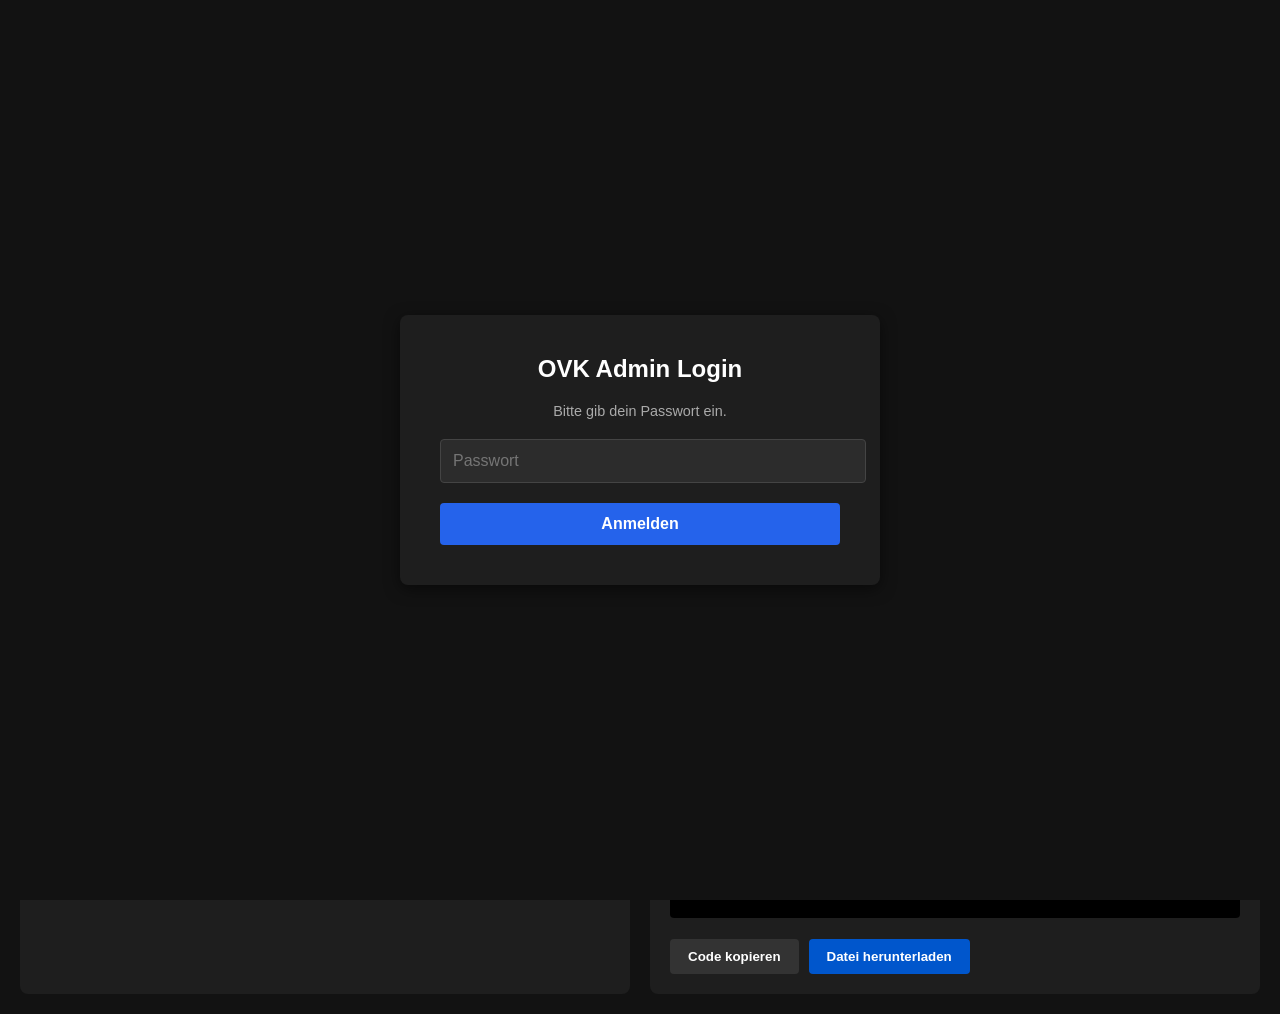
==== commit 52d98c04: "feat: load configs directly from Cloudflare-configured BVDW repository" ====
--- a/core_editor.html
+++ b/core_editor.html
@@ -231,59 +231,15 @@
   </div>
 </div>
 
-<!-- Load all core and Vermarkter config files with dynamic cache-busting -->
-<script>
-    (async function() {
-        let files = ['config/core.js', 'config/data_partners.js'];
-        try {
-            const dirRes = await fetch('config/vermarkter/');
-            if (dirRes.ok) {
-                const dirHtml = await dirRes.text();
-                const matches = dirHtml.match(/href="([^"]+\.js)"/g);
-                if (matches) {
-                    const vermarkterFiles = matches.map(m => 'config/vermarkter/' + m.match(/"([^"]+)"/)[1]);
-                    files = files.concat(vermarkterFiles);
-                }
-            } else {
-                throw new Error("HTTP Status " + dirRes.status);
-            }
-        } catch(e) {
-            console.warn("Verzeichnis /config/vermarkter/ konnte nicht ausgelesen werden. Verwende Fallback-Liste.", e);
-            files = files.concat([
-                'config/vermarkter/ad_alliance.js',
-                'config/vermarkter/bcn.js',
-                'config/vermarkter/funke.js',
-                'config/vermarkter/iqd.js',
-                'config/vermarkter/media_impact.js',
-                'config/vermarkter/score.js',
-                'config/vermarkter/seven_one_media.js',
-                'config/vermarkter/stroeer.js',
-                'config/vermarkter/uim.js',
-                'config/vermarkter/visoon.js'
-            ]);
-        }
-        
-        for (const f of files) {
-            try {
-                const res = await fetch(f + '?t=' + Date.now());
-                const code = await res.text();
-                (new Function(code))();
-            } catch(e) {
-                console.error("Fehler beim Laden von " + f, e);
-            }
-        }
-        
-        if (typeof init === 'function') {
-            init();
-        }
-    })();
-</script>
-
+<!-- Konfigurationen werden nach Authentifizierung direkt aus dem in Cloudflare hinterlegten Ziel-Repository geladen -->
 <script>
   let activeTab = 'dsps';
-  let coreConfig = null;
+  let coreConfig = { ids: [], usecases: [], dsps: [], ssps: [], dataPartners: [], vermarkter: [] };
   let availableVermarkter = [];
   let currentItemId = null;
+  let cloudflareRepoInfo = null;
+  let cloudflareCoreFullPath = 'config/core.js';
+  let cloudflareDataPartnersFullPath = 'config/data_partners.js';
   
   // Auth State
   let sessionPassword = "";
@@ -291,6 +247,22 @@
   let urlId = new URLSearchParams(window.location.search).get('id');
   const WORKER_URL = "https://ovk-ladscape.friedrich-schenk.workers.dev";
 
+  if (urlId) {
+      document.getElementById('loginTitle').textContent = `Data Partner Login (${urlId})`;
+  } else {
+      document.getElementById('loginTitle').textContent = 'OVK Admin Login';
+  }
+
+  function executeConfigCode(code, label) {
+      try {
+          (new Function(code))();
+          return true;
+      } catch(e) {
+          console.error("Fehler beim Ausführen von " + label, e);
+          return false;
+      }
+  }
+
   async function performLogin() {
       const pwd = document.getElementById('loginPassword').value;
       const btn = document.getElementById('loginBtn');
@@ -299,36 +271,73 @@
       if(!pwd) return;
       
       btn.disabled = true;
-      btn.textContent = "Prüfe...";
+      btn.textContent = "Prüfe & lade aus Ziel-Repo...";
       err.style.display = 'none';
 
       try {
           const res = await fetch(WORKER_URL + "/login", {
               method: 'POST',
               headers: {'Content-Type': 'application/json'},
-              body: JSON.stringify({ vermarkterId: urlId || 'admin', password: pwd })
+              body: JSON.stringify({ vermarkterId: urlId || 'admin', password: pwd, loadAllVermarkter: true })
           });
 
           if (res.ok) {
               const data = await res.json();
               sessionPassword = pwd;
               isAdmin = data.isAdmin;
+              cloudflareRepoInfo = data.repository || null;
+
+              if (!data.configs || !data.configs.core || !data.configs.core.code) {
+                  err.style.display = 'block';
+                  err.textContent = "Cloudflare Worker Update erforderlich: Der Worker liefert noch keine Config-Dateien aus dem Ziel-Repository. Bitte kopiere den aktuellen Code aus 'docs/gatekeeper_worker.js' in dein Cloudflare Worker Dashboard (Save & Deploy).";
+                  btn.disabled = false;
+                  btn.textContent = "Anmelden";
+                  return;
+              }
+
+              // Setze globale Config zurück, damit ausschließlich das in Cloudflare hinterlegte Repository führend ist
+              window.OVK_LANDSCAPE_CONFIG = { vermarkter: [] };
+
+              // 1. Core Config aus Cloudflare-Ziel-Repository ausführen
+              cloudflareCoreFullPath = data.configs.core.fullPath || 'config/core.js';
+              executeConfigCode(data.configs.core.code, cloudflareCoreFullPath);
+
+              // 2. Data Partners Config aus Cloudflare-Ziel-Repository ausführen
+              if (data.configs.dataPartners && data.configs.dataPartners.code) {
+                  cloudflareDataPartnersFullPath = data.configs.dataPartners.fullPath || 'config/data_partners.js';
+                  executeConfigCode(data.configs.dataPartners.code, cloudflareDataPartnersFullPath);
+              }
+
+              // 3. Vermarkter Configs aus Cloudflare-Ziel-Repository ausführen
+              if (!window.OVK_LANDSCAPE_CONFIG.vermarkter) {
+                  window.OVK_LANDSCAPE_CONFIG.vermarkter = [];
+              }
+              if (Array.isArray(data.configs.vermarkter)) {
+                  for (const vFile of data.configs.vermarkter) {
+                      if (vFile && vFile.code) {
+                          executeConfigCode(vFile.code, vFile.fullPath || vFile.relativePath);
+                      }
+                  }
+              }
+
+              init();
               
               document.getElementById('loginOverlay').style.display = 'none';
               
-              if (!isAdmin && urlId) {
+              const targetId = urlId || (data.vermarkter ? data.vermarkter.id : null);
+              if (!isAdmin && targetId) {
                   // Data Partner Login
                   switchTab('dataPartners');
                   document.querySelector('.tabs').style.display = 'none';
                   document.querySelector('.add-btn').style.display = 'none';
                   
                   const itemSel = document.getElementById('itemSelect');
-                  itemSel.value = urlId;
+                  itemSel.value = targetId;
                   itemSel.disabled = true;
                   loadSelectedItem();
-              } else if (isAdmin && urlId) {
+              } else if (isAdmin && targetId) {
                   switchTab('dataPartners');
-                  document.getElementById('itemSelect').value = urlId;
+                  document.getElementById('itemSelect').value = targetId;
                   loadSelectedItem();
               }
           } else {
@@ -350,7 +359,6 @@
   }
 
   function init() {
-    CONFIG = window.OVK_LANDSCAPE_CONFIG;
     if (!window.OVK_LANDSCAPE_CONFIG) {
       alert("Fehler: OVK_LANDSCAPE_CONFIG konnte nicht geladen werden.");
       return;
@@ -380,7 +388,7 @@
 
     if (urlId) {
         const dp = coreConfig.dataPartners.find(d => d.id === urlId);
-        document.getElementById('loginTitle').textContent = dp ? dp.name : 'Data Partner Login';
+        document.getElementById('loginTitle').textContent = dp ? dp.name : `Data Partner Login (${urlId})`;
     } else {
         document.getElementById('loginTitle').textContent = 'OVK Admin Login';
     }
@@ -700,18 +708,21 @@
 
     const titleEl = document.getElementById('previewTitle');
     const subtitleEl = document.getElementById('previewSubtitle');
+    const repoPrefix = (cloudflareRepoInfo && cloudflareRepoInfo.owner && cloudflareRepoInfo.repo)
+      ? `${cloudflareRepoInfo.owner}/${cloudflareRepoInfo.repo}${cloudflareRepoInfo.branch ? '@' + cloudflareRepoInfo.branch : ''}: `
+      : '';
 
     if (activeTab === 'dataPartners') {
-      if (titleEl) titleEl.textContent = 'Vorschau: config/data_partners.js';
-      if (subtitleEl) subtitleEl.innerHTML = 'Generierter Inhalt von <code>config/data_partners.js</code>.';
+      if (titleEl) titleEl.textContent = `Vorschau: ${repoPrefix}${cloudflareDataPartnersFullPath}`;
+      if (subtitleEl) subtitleEl.innerHTML = `Generierter Inhalt von <code>${repoPrefix}${cloudflareDataPartnersFullPath}</code>.`;
 
       const dpObj = coreConfig.dataPartners || [];
       let jsCode = `// OVK ID Landscape Map - Data Partner Konfigurationsdaten\n\nif (!window.OVK_LANDSCAPE_CONFIG) {\n  window.OVK_LANDSCAPE_CONFIG = {};\n}\n\nwindow.OVK_LANDSCAPE_CONFIG.dataPartners = ${JSON.stringify(dpObj, null, 2).replace(/"([^"]+)":/g, '$1:')};\n\n// Für Node.js CommonJS-Umgebung (Validierung)\nif (typeof module !== 'undefined' && module.exports) {\n  module.exports = window.OVK_LANDSCAPE_CONFIG.dataPartners;\n}\n`;
       document.getElementById('codePreview').textContent = jsCode;
 
     } else {
-      if (titleEl) titleEl.textContent = 'Vorschau: config/core.js';
-      if (subtitleEl) subtitleEl.innerHTML = 'Generierter Inhalt der vollständigen <code>config/core.js</code>.';
+      if (titleEl) titleEl.textContent = `Vorschau: ${repoPrefix}${cloudflareCoreFullPath}`;
+      if (subtitleEl) subtitleEl.innerHTML = `Generierter Inhalt der vollständigen <code>${repoPrefix}${cloudflareCoreFullPath}</code>.`;
 
       const outputObj = {
         ids: coreConfig.ids,
@@ -763,7 +774,9 @@
           });
 
           if (res.ok) {
-              statusEl.textContent = "Erfolgreich gespeichert! Die Map wird beim nächsten Neuladen aktualisiert.";
+              const resData = await res.json().catch(() => ({}));
+              const savedTarget = resData.savedPath || (target === 'data_partners' ? cloudflareDataPartnersFullPath : cloudflareCoreFullPath);
+              statusEl.textContent = `Erfolgreich in ${savedTarget} gespeichert! Die Map wird beim nächsten Neuladen aktualisiert.`;
               statusEl.style.color = "#137333";
           } else {
               const errText = await res.text();
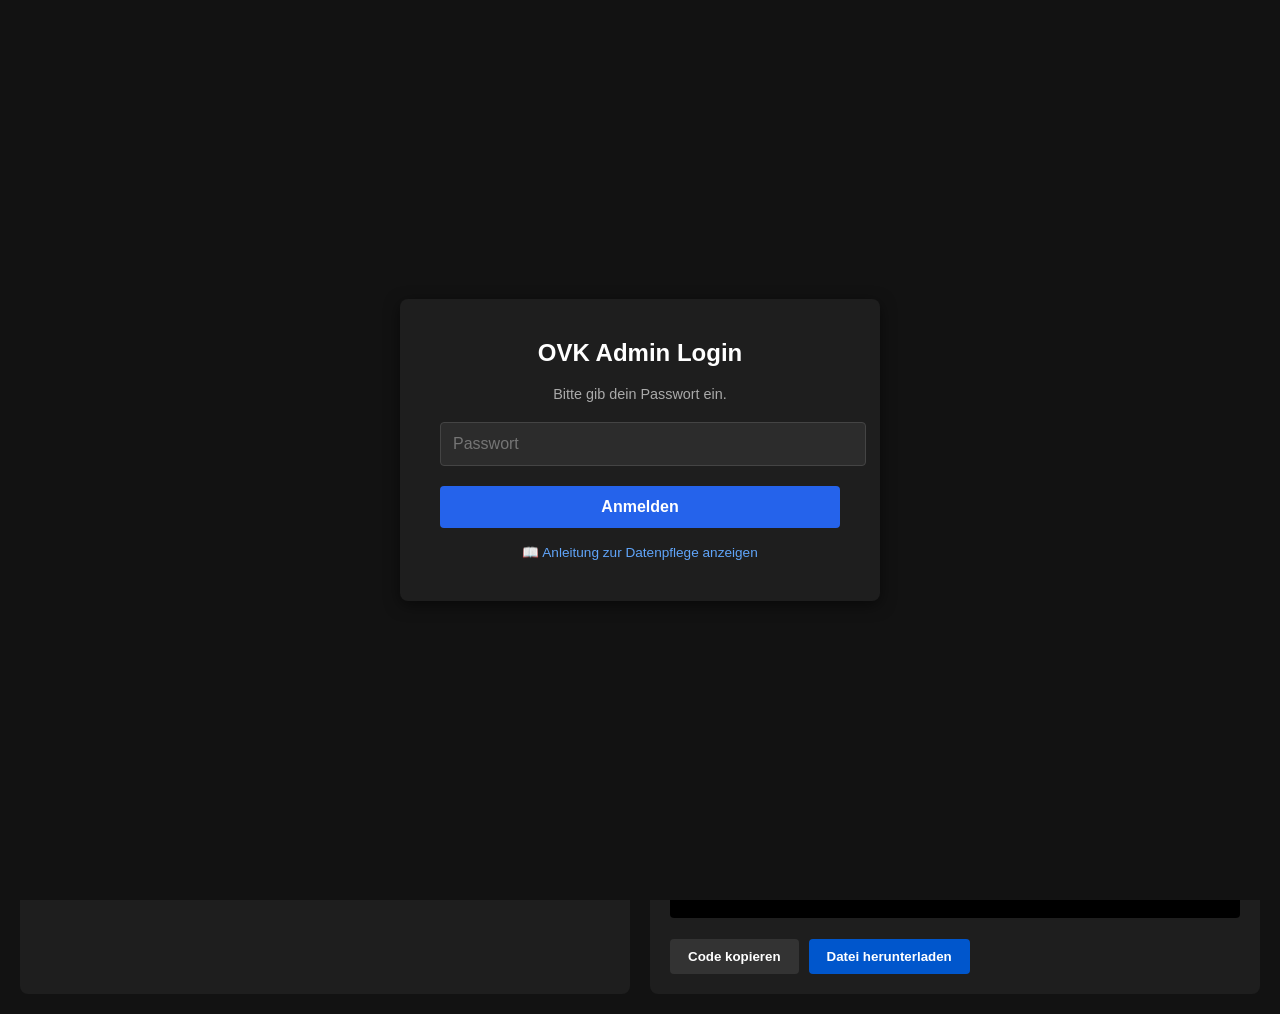
==== commit a155adc0: "docs: add admin guide, partner guide, in-app help modal and ADR 0016" ====
--- a/core_editor.html
+++ b/core_editor.html
@@ -170,12 +170,55 @@
         
         <button onclick="performLogin()" id="loginBtn" style="width:100%; background: #2563eb; color:white; padding:12px; font-size:16px; border:none; border-radius:4px; cursor:pointer;">Anmelden</button>
         <div id="loginError" style="color:#c81e1e; margin-top:15px; font-weight:bold; display:none;">Falsches Passwort</div>
+        <p style="margin-top: 15px; margin-bottom: 0;"><a href="javascript:void(0)" onclick="openHelpModal()" style="color: #60a5fa; font-size: 0.85em; text-decoration: none;">📖 Anleitung zur Datenpflege anzeigen</a></p>
+    </div>
+</div>
+
+<!-- Interaktives Hilfe-Modal für Core Editor & Data Partner -->
+<div id="helpModal" style="position: fixed; top: 0; left: 0; width: 100%; height: 100%; background: rgba(0,0,0,0.8); z-index: 10001; display: none; align-items: center; justify-content: center; padding: 20px; box-sizing: border-box;" onclick="if(event.target===this) closeHelpModal()">
+    <div style="background: #1e1e1e; border: 1px solid #444; border-radius: 8px; max-width: 800px; width: 100%; max-height: 85vh; overflow-y: auto; padding: 30px; box-shadow: 0 10px 30px rgba(0,0,0,0.7); position: relative; color: #e0e0e0; font-size: 0.95em; line-height: 1.5;">
+        <button type="button" onclick="closeHelpModal()" style="position: absolute; top: 15px; right: 15px; background: transparent; border: none; color: #aaa; font-size: 1.5em; cursor: pointer; padding: 5px 10px;" title="Schließen">&times;</button>
+        
+        <h2 style="margin-top: 0; color: #fff; border-bottom: 1px solid #333; padding-bottom: 10px;">📖 Anleitung zur Datenpflege (Core & Data Partner)</h2>
+        <p style="color: #aaa; font-size: 0.9em;">Diese Anleitung beschreibt die Pflege von <strong>Data Partnern</strong>, <strong>DSPs</strong>, <strong>SSPs</strong>, <strong>ID-Systemen</strong> und <strong>Usecases</strong>.</p>
+        
+        <div style="background: #262626; border-left: 4px solid #2563eb; padding: 12px 15px; margin-bottom: 20px; border-radius: 4px;">
+            <strong>Führende Datenquelle:</strong> Nach der Anmeldung lädt der Editor direkt den aktuellen Stand aus dem offiziellen <code>BVDW-org</code> Repository.
+        </div>
+
+        <h3 style="color: #60a5fa; margin-top: 20px;">A. Für Data Partner</h3>
+        <ol style="padding-left: 20px;">
+            <li><strong>Profil aufrufen:</strong> Melde dich mit deinem persönlichen Data-Partner-Passwort an. Der Editor öffnet direkt dein Profil.</li>
+            <li><strong>Basisdaten:</strong> Name und Kurzbeschreibung deiner Datensegmente prüfen/anpassen.</li>
+            <li><strong>Unterstützte ID-Systeme:</strong> Hake alle ID-Lösungen an, über die deine Segmente adressierbar sind (z. B. <em>Utiq</em>).</li>
+            <li><strong>Kompatible DSPs:</strong> Wähle alle Plattformen aus, auf denen Einkäufer deine Daten nutzen können.</li>
+            <li><strong>Kompatible Curation-SSPs:</strong> Hake angebundene SSPs an, die Daten-Targeting / Curation unterstützen.</li>
+            <li><strong>Speichern & Veröffentlichen:</strong>
+                <ul>
+                    <li>Klicke links unten auf <strong>Speichern / Übernehmen</strong>.</li>
+                    <li>Klicke rechts auf den blauen Button <strong>Änderungen speichern & veröffentlichen</strong>.</li>
+                </ul>
+            </li>
+        </ol>
+
+        <h3 style="color: #60a5fa; margin-top: 20px;">B. Für Administratoren (Core Config)</h3>
+        <ul style="padding-left: 20px;">
+            <li><strong>Tabs:</strong> Über die Reiter <em>DSPs</em>, <em>SSPs</em>, <em>ID-Systeme</em>, <em>Usecases</em> und <em>Data Partners</em> wechselst du zwischen den Stufen.</li>
+            <li><strong>Neuen Partner / Eintrag anlegen:</strong> Klicke auf <strong>+ Neu erstellen</strong> und vergib eine technische ID (z. B. <code>adform</code>, <code>pubmatic</code>).</li>
+            <li><strong>Verknüpfungen:</strong> Setze kompatible Partner in den Checkbox-Gruppen.</li>
+            <li><strong>Speichern:</strong> Immer zuerst links <em>Speichern / Übernehmen</em>, danach rechts <em>Änderungen speichern & veröffentlichen</em> klicken.</li>
+        </ul>
+
+        <div style="text-align: right; margin-top: 25px; border-top: 1px solid #333; padding-top: 15px;">
+            <button type="button" onclick="closeHelpModal()" style="background: #2563eb; color: #fff; padding: 10px 20px; border-radius: 4px; font-weight: bold; cursor: pointer;">Verstanden & schließen</button>
+        </div>
     </div>
 </div>
 
 <div class="header">
   <h1>Core Config Editor (`config/core.js`)</h1>
   <div class="nav-links">
+    <button type="button" onclick="openHelpModal()" style="background: #374151; color: #fff; margin-left: 15px; padding: 6px 12px; font-size: 0.9em; border-radius: 4px; border: 1px solid #4b5563; cursor: pointer;">📖 Anleitung / Hilfe</button>
     <a href="index.html" target="_blank">OVK Landscape Map öffnen</a>
     <a href="vermarkter_editor.html" target="_blank">Vermarkter Editor öffnen</a>
   </div>
@@ -806,7 +849,18 @@
     URL.revokeObjectURL(url);
   }
 
-  // window.onload = init; (aufgerufen durch Async-Loader)
+  // Modal Helper
+  function openHelpModal() {
+    document.getElementById('helpModal').style.display = 'flex';
+  }
+
+  function closeHelpModal() {
+    document.getElementById('helpModal').style.display = 'none';
+  }
+
+  window.addEventListener('keydown', (e) => {
+    if (e.key === 'Escape') closeHelpModal();
+  });
 </script>
 </body>
 </html>
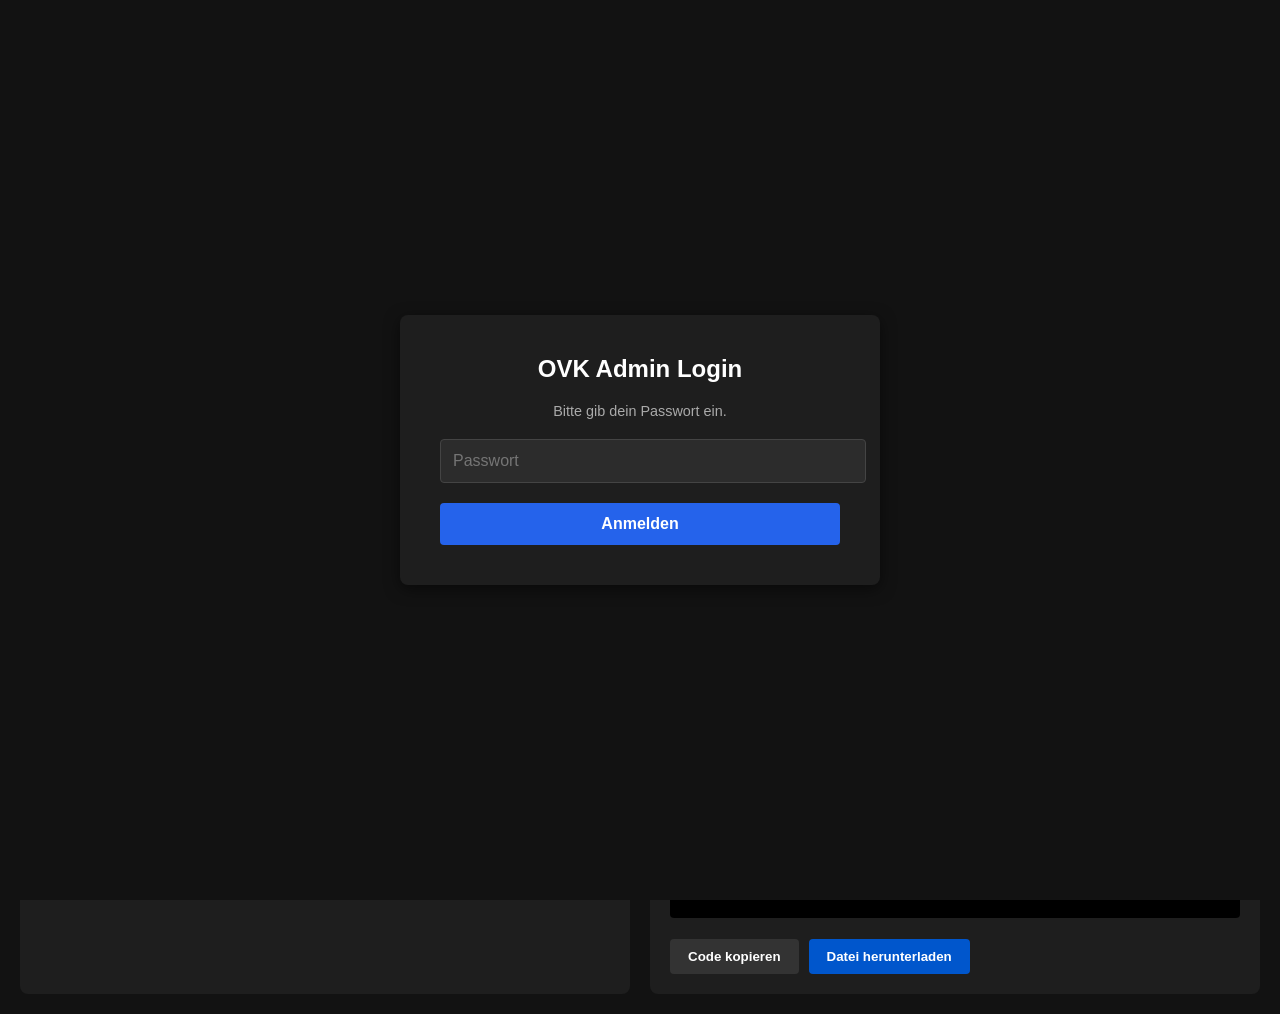
==== commit c05ba690: "feat: restrict help modal links to authenticated view only" ====
--- a/core_editor.html
+++ b/core_editor.html
@@ -170,7 +170,6 @@
         
         <button onclick="performLogin()" id="loginBtn" style="width:100%; background: #2563eb; color:white; padding:12px; font-size:16px; border:none; border-radius:4px; cursor:pointer;">Anmelden</button>
         <div id="loginError" style="color:#c81e1e; margin-top:15px; font-weight:bold; display:none;">Falsches Passwort</div>
-        <p style="margin-top: 15px; margin-bottom: 0;"><a href="javascript:void(0)" onclick="openHelpModal()" style="color: #60a5fa; font-size: 0.85em; text-decoration: none;">📖 Anleitung zur Datenpflege anzeigen</a></p>
     </div>
 </div>
 
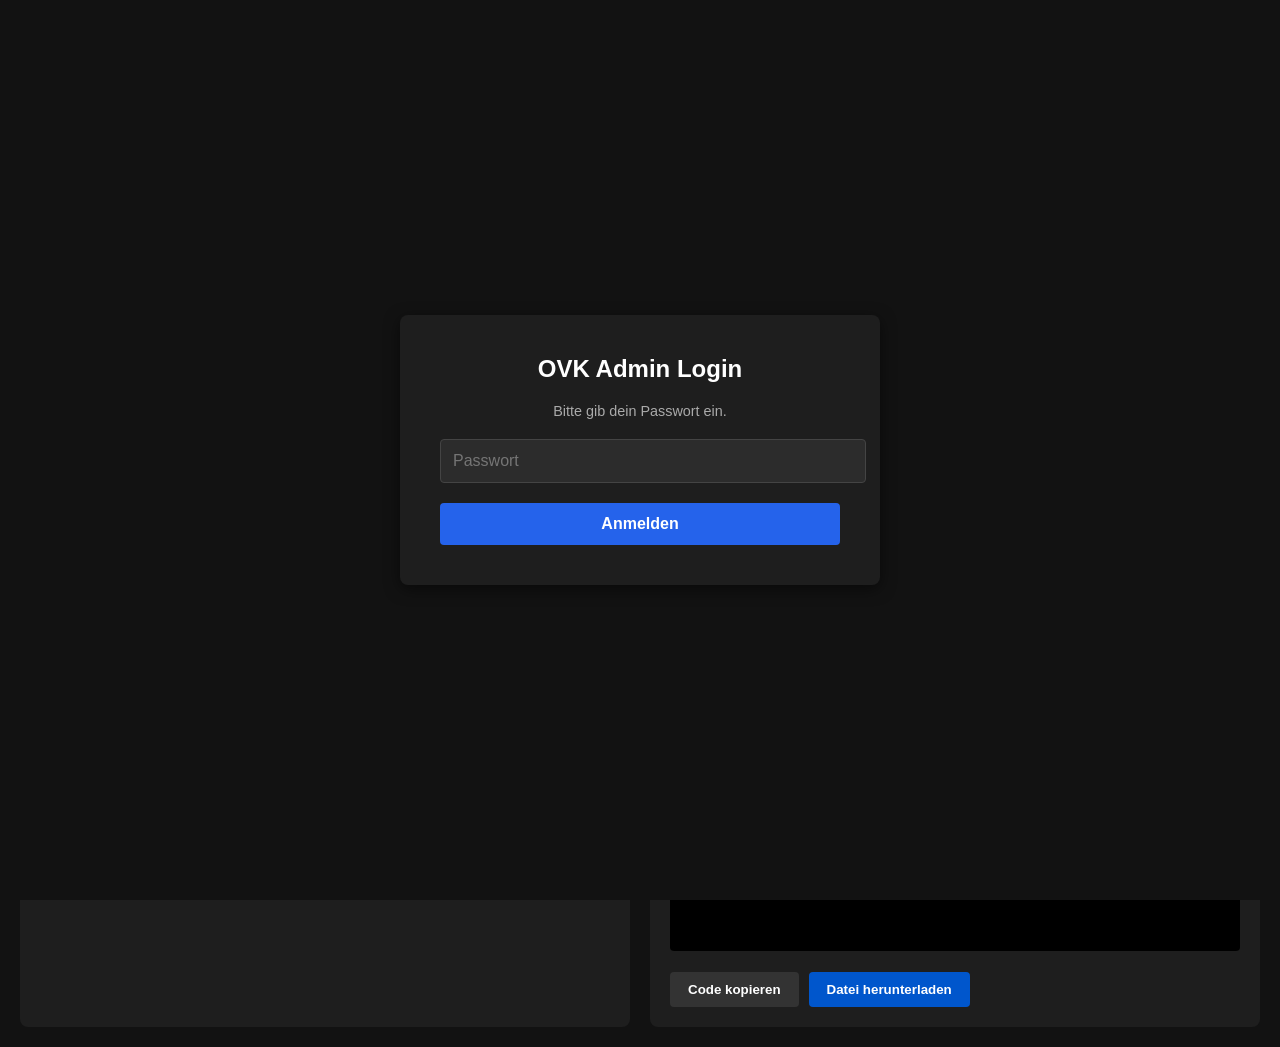
==== commit 498a1ecb: "feat: implement Phase 2 Unified OVK Config Portal editor.html with Landscape UI and partner role sup" ====
--- a/core_editor.html
+++ b/core_editor.html
@@ -217,6 +217,7 @@
 <div class="header">
   <h1>Core Config Editor (`config/core.js`)</h1>
   <div class="nav-links">
+    <a href="editor.html" style="background: #2563eb; color: #fff; padding: 6px 12px; border-radius: 4px; text-decoration: none; font-weight: bold;">🚀 Neues Unified Portal</a>
     <button type="button" onclick="openHelpModal()" style="background: #374151; color: #fff; margin-left: 15px; padding: 6px 12px; font-size: 0.9em; border-radius: 4px; border: 1px solid #4b5563; cursor: pointer;">📖 Anleitung / Hilfe</button>
     <a href="index.html" target="_blank">OVK Landscape Map öffnen</a>
     <a href="vermarkter_editor.html" target="_blank">Vermarkter Editor öffnen</a>
